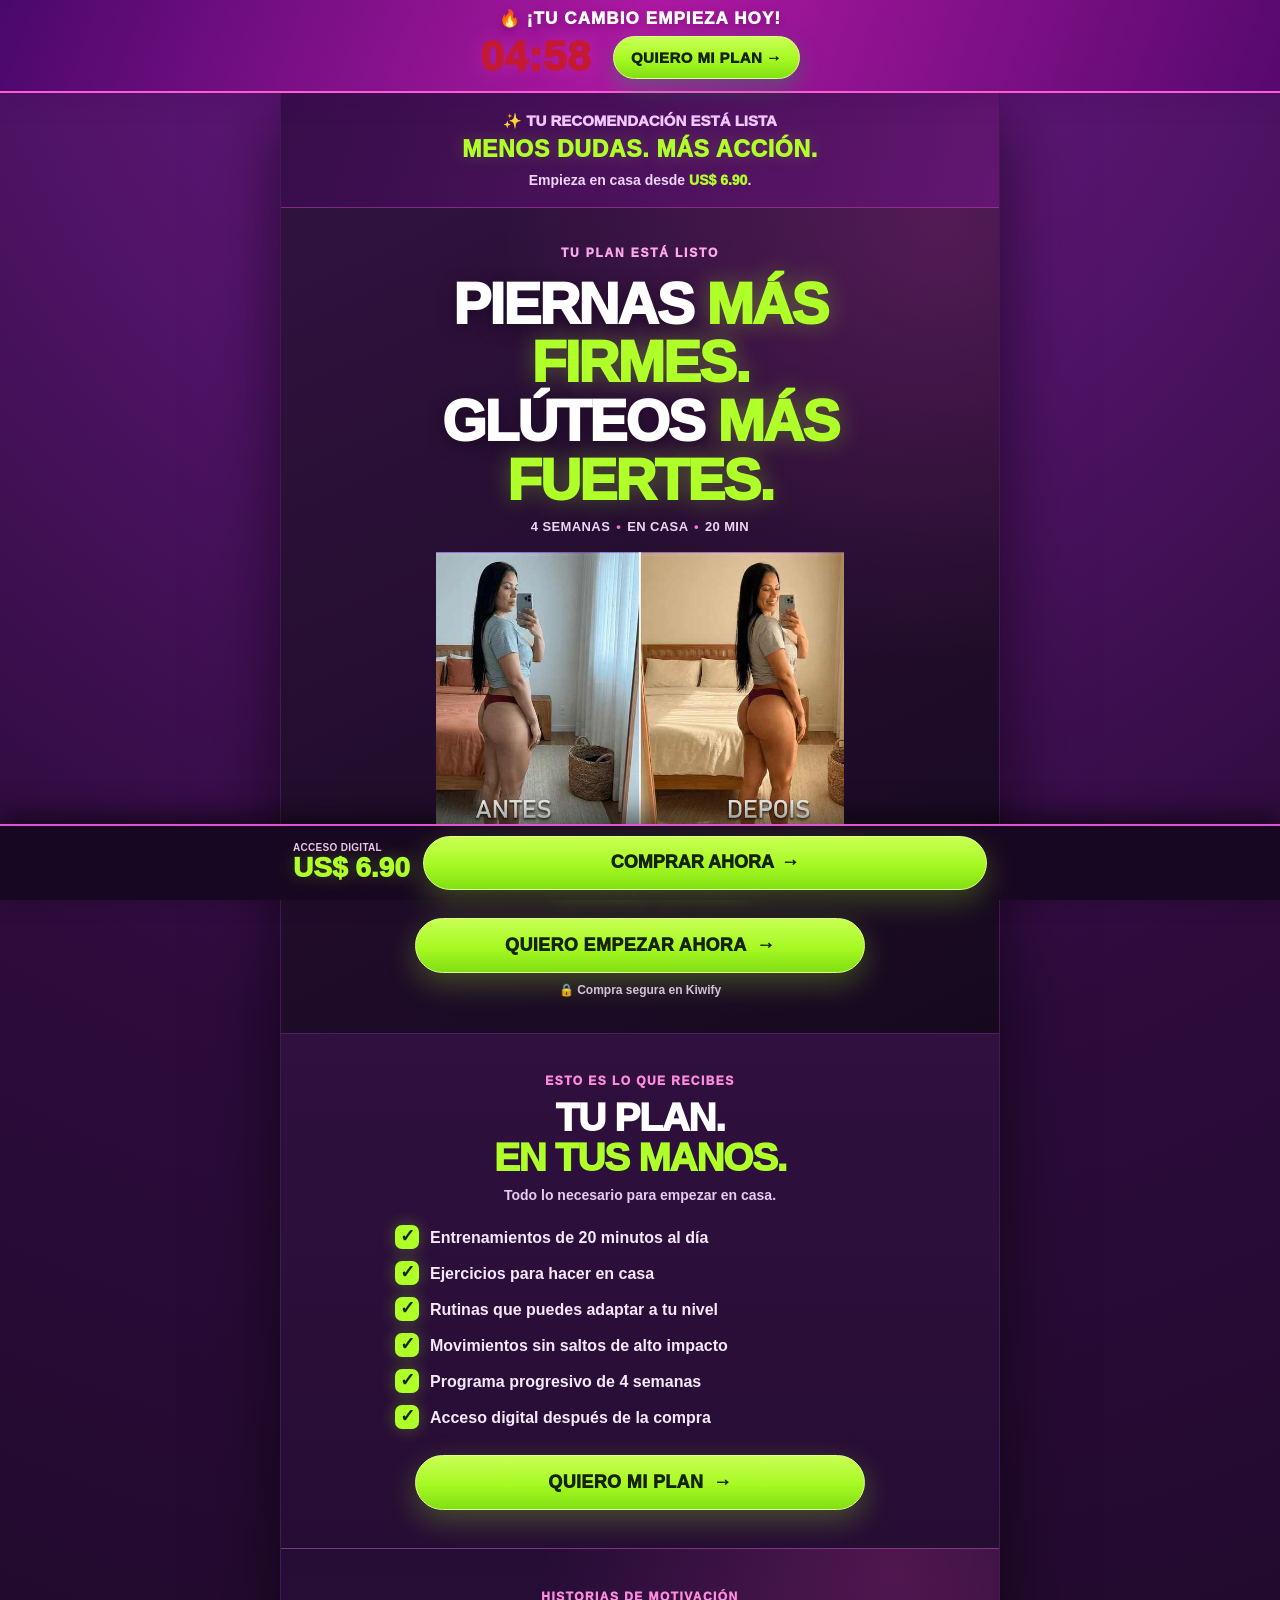
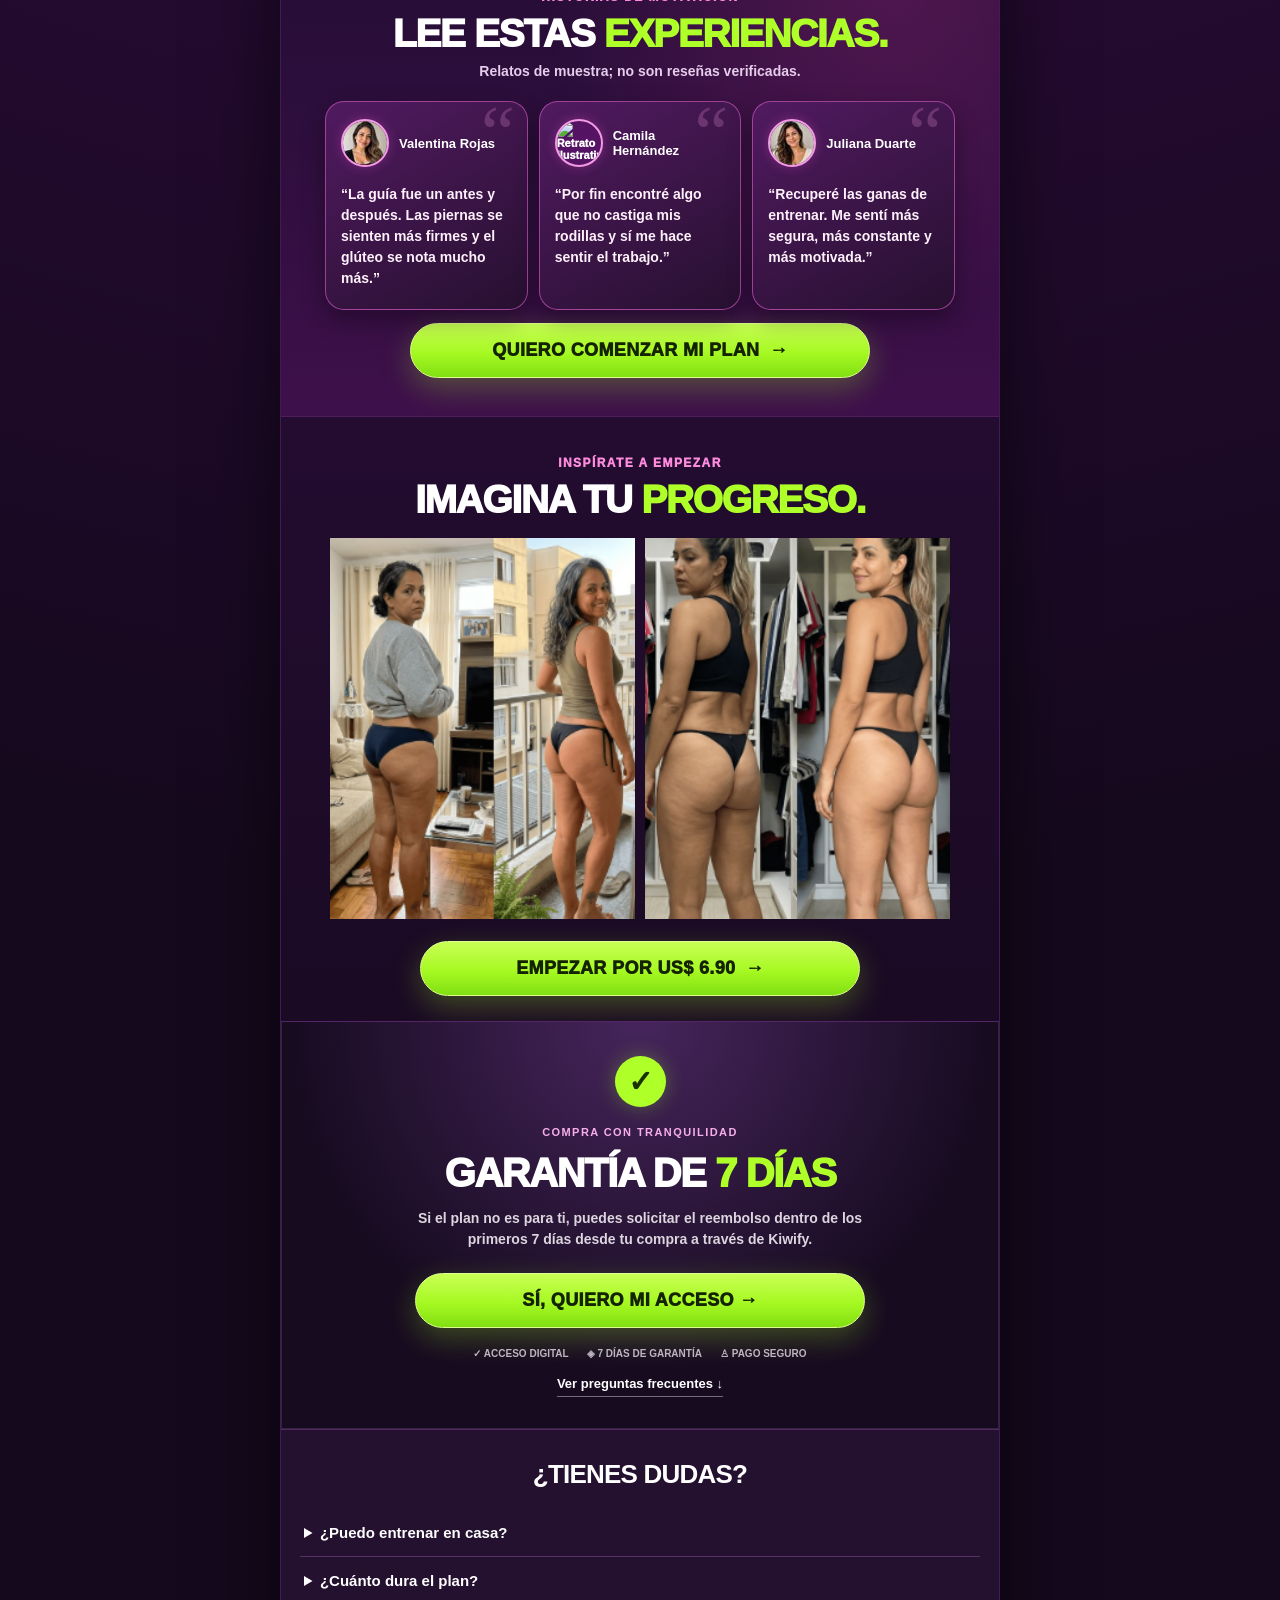
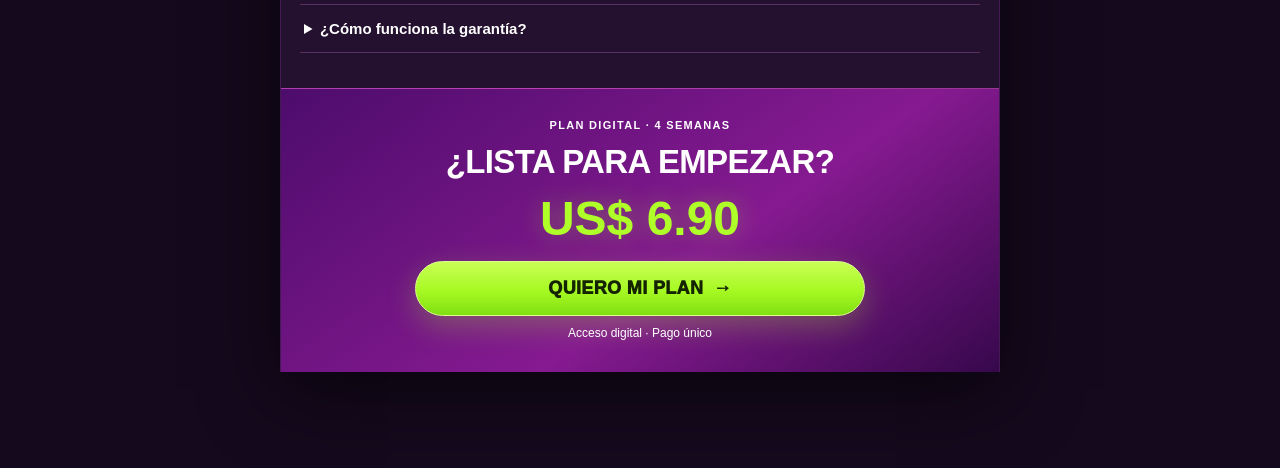
==== index.html @ 492f8c7c "Display full before/after hero without borders and update Camila curly portrait" ====
<!doctype html>
<html lang="es">
<head>
<meta charset="utf-8">
<meta name="viewport" content="width=device-width,initial-scale=1">
<meta name="theme-color" content="#260b32">
<meta name="description" content="Tu plan de piernas y glúteos para 4 semanas. En casa, sesiones cortas y acceso digital.">
<title>Tu plan de 4 semanas | Piernas & Glúteos</title>
<link rel="canonical" href="https://vinimoraeeess-rgb.github.io/metodopiernas-gluteos/">
<script>
(function () {
  try {
    const url = new URL(window.location.href);
    if (url.searchParams.get('utm_source') === 'chatgpt.com') {
      url.searchParams.delete('utm_source');
      history.replaceState(null, '', url.pathname + url.search + url.hash);
    }
  } catch (e) {}
})();
</script>
<link rel="stylesheet" href="styles.css?v=foto-integral-v14">
<script src="config.js?v=kiwify-checkout-v1" defer></script>
<script src="oferta.js?v=quiz-focus-v2" defer></script>
<!-- Meta Pixel: 4286405011491298 -->
<script>
!function(f,b,e,v,n,t,s)
{if(f.fbq)return;n=f.fbq=function(){n.callMethod?
n.callMethod.apply(n,arguments):n.queue.push(arguments)};
if(!f._fbq)f._fbq=n;n.push=n;n.loaded=!0;
n.version='2.0';n.queue=[];
t=b.createElement(e);t.async=!0;
t.src=v;s=b.getElementsByTagName(e)[0];
s.parentNode.insertBefore(t,s)}
(window,document,'script','https://connect.facebook.net/en_US/fbevents.js');
fbq('init', '4286405011491298');
fbq('track', 'PageView');
fbq('track', 'ViewContent');
</script>
<!-- End Meta Pixel -->
</head>
<body class="sales-page new-minimal">
<noscript><img height="1" width="1" style="display:none" alt="" src="https://www.facebook.com/tr?id=4286405011491298&ev=PageView&noscript=1"></noscript>
  <header class="nm-timer-strip nm-timer-promo" aria-label="Oferta del plan y temporizador">
    <div class="nm-promo-headline"><span aria-hidden="true">🔥</span> ¡TU CAMBIO EMPIEZA HOY!</div>
    <div class="nm-promo-action">
      <strong class="nm-time" id="timer-top" role="timer" aria-live="off">05:00</strong>
      <a data-checkout class="nm-top-cta" href="https://pay.kiwify.com/BSJJ1f7">QUIERO MI PLAN <span aria-hidden="true">→</span></a>
    </div>
  </header>
  <main class="nm-content">
    <section class="nm-urgency-box" aria-label="Tu recomendación del quiz">
      <p>✨ TU RECOMENDACIÓN ESTÁ LISTA</p>
      <strong>MENOS DUDAS. MÁS ACCIÓN.</strong>
      <span>Empieza en casa desde <b>US$ 6.90</b>.</span>
    </section>
    <section class="nm-hero">
      <p class="nm-label">TU PLAN ESTÁ LISTO</p>
      <p id="personalLine" class="nm-tailored-focus" hidden></p>
      <h1>PIERNAS <em>MÁS FIRMES.</em><br>GLÚTEOS <em>MÁS FUERTES.</em></h1>
      <p class="nm-mini-benefits">4 SEMANAS <span>•</span> EN CASA <span>•</span> 20 MIN</p>
      <figure class="nm-main-photo">
        <img src="assets/antes-depois-quarto-sem-roxo-v1.jpg" alt="Imagen de referencia ilustrativa de piernas y glúteos" fetchpriority="high">

      </figure>
      <div class="nm-price-area">
        <span>ACCESO DIGITAL</span>
        <strong>US$ 6.90</strong>
        <small>PAGO ÚNICO</small>
      </div>
      <a data-checkout class="nm-main-cta" href="https://pay.kiwify.com/BSJJ1f7">QUIERO EMPEZAR AHORA <span aria-hidden="true">→</span></a>
      <p class="nm-safe">🔒 Compra segura en Kiwify</p>
    </section>
    <section class="nm-features" aria-label="Beneficios del plan">
      <div class="nm-section-heading">
        <span class="nm-brow">ESTO ES LO QUE RECIBES</span>
        <h2>TU PLAN.<br><em>EN TUS MANOS.</em></h2>
        <p>Todo lo necesario para empezar en casa.</p>
      </div>
      <ul class="nm-checklist">
        <li><span class="nm-check" aria-hidden="true">✓</span> Entrenamientos de 20 minutos al día</li>
        <li><span class="nm-check" aria-hidden="true">✓</span> Ejercicios para hacer en casa</li>
        <li><span class="nm-check" aria-hidden="true">✓</span> Rutinas que puedes adaptar a tu nivel</li>
        <li><span class="nm-check" aria-hidden="true">✓</span> Movimientos sin saltos de alto impacto</li>
        <li><span class="nm-check" aria-hidden="true">✓</span> Programa progresivo de 4 semanas</li>
        <li><span class="nm-check" aria-hidden="true">✓</span> Acceso digital después de la compra</li>
      </ul>
      <a class="nm-main-cta nm-feature-cta" data-checkout href="https://pay.kiwify.com/BSJJ1f7">QUIERO MI PLAN <span aria-hidden="true">→</span></a>
    </section>


    <section class="nm-testimonials" id="opiniones" aria-label="Comentarios de muestra">
      <div class="nm-section-heading">
        <span class="nm-brow">HISTORIAS DE MOTIVACIÓN</span>
        <h2>LEE ESTAS <em>EXPERIENCIAS.</em></h2>
        <p>Relatos de muestra; no son reseñas verificadas.</p>
      </div>
      <div class="nm-testimonial-grid">
        <article class="nm-testimonial-card">
          <div class="nm-testimonial-person"><img class="nm-avatar" src="assets/avatar-valentina-v3.jpg" alt="Retrato ilustrativo de Valentina Rojas" width="48" height="48" loading="lazy"><div><strong>Valentina Rojas</strong><small></small></div></div>
          <blockquote>“La guía fue un antes y después. Las piernas se sienten más firmes y el glúteo se nota mucho más.”</blockquote>
        </article>
        <article class="nm-testimonial-card">
          <div class="nm-testimonial-person"><img class="nm-avatar" src="assets/camila-cacheada-v1.jpg" alt="Retrato ilustrativo de Camila Hernández" width="48" height="48" loading="lazy"><div><strong>Camila Hernández</strong><small></small></div></div>
          <blockquote>“Por fin encontré algo que no castiga mis rodillas y sí me hace sentir el trabajo.”</blockquote>
        </article>
        <article class="nm-testimonial-card">
          <div class="nm-testimonial-person"><img class="nm-avatar" src="assets/avatar-juliana-v3.jpg" alt="Retrato ilustrativo de Juliana Duarte" width="48" height="48" loading="lazy"><div><strong>Juliana Duarte</strong><small></small></div></div>
          <blockquote>“Recuperé las ganas de entrenar. Me sentí más segura, más constante y más motivada.”</blockquote>
        </article>
      </div>
      <a class="nm-main-cta nm-testimonial-cta" data-checkout href="https://pay.kiwify.com/BSJJ1f7">QUIERO COMENZAR MI PLAN <span aria-hidden="true">→</span></a>
    </section>

    <section class="nm-photo-stories" aria-label="Referencias visuales">
      <div class="nm-section-heading">
        <span class="nm-brow">INSPÍRATE A EMPEZAR</span>
        <h2>IMAGINA TU <em>PROGRESO.</em></h2>
      </div>
      <div class="nm-photos-grid">
        <figure class="nm-photo-card">
          <img src="assets/before-after-alt.png" alt="Imagen comparativa de referencia de piernas y glúteos" loading="lazy">
        </figure>
        <figure class="nm-photo-card">
          <img src="assets/before-after-main.png" alt="Imagen comparativa de referencia del entrenamiento" loading="lazy">
        </figure>
      </div>
      <div class="nm-photo-cta">
        <a data-checkout class="nm-main-cta" href="https://pay.kiwify.com/BSJJ1f7">EMPEZAR POR US$ 6.90 <span aria-hidden="true">→</span></a>
      </div>
    </section>

    <section class="nm-guarantee" aria-label="Garantía de 7 días">
      <div class="nm-guarantee-icon" aria-hidden="true">✓</div>
      <span class="nm-guarantee-eyebrow">COMPRA CON TRANQUILIDAD</span>
      <h2>GARANTÍA DE <em>7 DÍAS</em></h2>
      <p>Si el plan no es para ti, puedes solicitar el reembolso dentro de los primeros 7 días desde tu compra a través de Kiwify.</p>
      <a data-checkout class="nm-main-cta nm-guarantee-cta" href="https://pay.kiwify.com/BSJJ1f7">SÍ, QUIERO MI ACCESO →</a>
      <div class="nm-trust-row">
        <span>✓ ACCESO DIGITAL</span>
        <span>◈ 7 DÍAS DE GARANTÍA</span>
        <span>♙ PAGO SEGURO</span>
      </div>
      <a class="nm-faq-jump" href="#preguntas">Ver preguntas frecuentes ↓</a>
    </section>

    <section id="preguntas" class="nm-faq-short">
      <h2>¿TIENES DUDAS?</h2>
      <details><summary>¿Puedo entrenar en casa?</summary><p>Sí, las sesiones están planteadas para entrenar desde casa, adaptándolas a tus posibilidades.</p></details>
      <details><summary>¿Cuánto dura el plan?</summary><p>El programa tiene una duración de 4 semanas, con sesiones breves.</p></details>
      <details><summary>¿Cómo funciona la garantía?</summary><p>Puedes pedir el reembolso durante los primeros 7 días desde la compra, según las condiciones y el proceso de Kiwify.</p></details>
    </section>
    <section class="nm-final">
      <span>PLAN DIGITAL · 4 SEMANAS</span>
      <h2>¿LISTA PARA EMPEZAR?</h2>
      <strong>US$ 6.90</strong>
      <a data-checkout class="nm-main-cta" href="https://pay.kiwify.com/BSJJ1f7">QUIERO MI PLAN <span aria-hidden="true">→</span></a>
      <p>Acceso digital · Pago único</p>
    </section>
  </main>
  <aside class="nm-sticky-buy" aria-label="Comprar el plan digital">
    <div class="nm-sticky-buy-inner">
      <div class="nm-sticky-buy__info">
        <span>ACCESO DIGITAL</span>
        <strong>US$ 6.90</strong>
      </div>
      <a data-checkout class="nm-sticky-buy__button"
         href="https://pay.kiwify.com/BSJJ1f7">COMPRAR AHORA <span aria-hidden="true">→</span></a>
    </div>
  </aside>
</body>
</html>
---- styles.css ----
:root{
  --bg:#f7f0fa;
  --bg-soft:#fff7ff;
  --panel:#ffffff;
  --text:#22142d;
  --muted:#6f6078;
  --line:#e5d5ed;
  --purple:#70168c;
  --purple-dark:#441253;
  --green:#08a63d;
  --green-dark:#04742a;
  --shadow:0 22px 60px rgba(74,19,95,.12);
  --radius:26px;
}
*{box-sizing:border-box}
html{scroll-behavior:smooth}
body{margin:0;font-family:Inter,Arial,Helvetica,sans-serif;background:linear-gradient(180deg,#fbf7fd 0%,#f4edf7 100%);color:var(--text)}
a{text-decoration:none;color:inherit}
button{font:inherit}
img{display:block;max-width:100%}
.hidden{display:none!important}
.container{width:min(1120px,calc(100% - 28px));margin:0 auto}
.announcement{background:#efe4f6;color:var(--purple-dark);text-align:center;padding:11px 12px;font-weight:800;font-size:13px;letter-spacing:.08em;text-transform:uppercase}
.simple-top{padding:14px 0;background:rgba(255,255,255,.72);backdrop-filter:blur(10px);border-bottom:1px solid rgba(112,22,140,.08);position:sticky;top:0;z-index:30}
.simple-top-inner{display:flex;align-items:center;justify-content:space-between;gap:20px}
.brand-mini{display:flex;align-items:center;gap:12px}.brand-mini strong{display:block;font-size:14px;letter-spacing:.06em}.brand-mini small{display:block;color:var(--muted);font-size:12px}
.brand-dot{width:12px;height:12px;border-radius:50%;background:var(--green);box-shadow:0 0 0 6px rgba(8,166,61,.12)}
.nav-cta,.cta{display:inline-flex;align-items:center;justify-content:center;gap:8px;background:linear-gradient(180deg,var(--green) 0%,var(--green-dark) 100%);color:#fff;border:none;border-radius:999px;padding:14px 24px;font-weight:900;letter-spacing:.02em;box-shadow:0 12px 24px rgba(8,166,61,.25);cursor:pointer}
.nav-cta{padding:11px 18px;font-size:14px}
.cta:hover{transform:translateY(-1px)}
.cta-big{padding:18px 30px;font-size:16px}
.ghost{border-radius:999px;border:1px solid var(--line);background:#fff;padding:13px 18px;color:var(--purple-dark);font-weight:700}
.eyebrow{display:inline-flex;align-items:center;gap:8px;border-radius:999px;padding:8px 12px;background:#f6ecfb;color:var(--purple);font-size:12px;font-weight:900;letter-spacing:.08em;text-transform:uppercase}
.marker{color:var(--green)}
.bullet-row{display:flex;flex-wrap:wrap;gap:10px;margin:18px 0 26px}.bullet-row span{background:#fff;border:1px solid var(--line);padding:9px 12px;border-radius:999px;font-size:13px;font-weight:700;color:var(--purple-dark)}
.compact{margin:14px 0 18px}
.quiz-layout{display:grid;grid-template-columns:1.25fr .75fr;gap:24px;padding:30px 0 42px;align-items:start}
.quiz-main-card,.quiz-side-card,.quiz-result-card,.hero-visual-card,.vsl-shell,.mini-proof-card,.t-card,.offer-box,.faq-grid details{background:var(--panel);border:1px solid var(--line);border-radius:var(--radius);box-shadow:var(--shadow)}
.quiz-main-card,.quiz-result-card{padding:28px}
.quiz-intro h1,.hero-lite h1{font-size:clamp(2rem,4vw,3.6rem);line-height:1.03;margin:16px 0 12px;letter-spacing:-.04em}.mini-copy{font-size:18px;color:var(--muted);margin:0 0 18px;font-weight:600}
.quiz-side-card{overflow:hidden}.quiz-side-card img{width:100%;aspect-ratio:4/5;object-fit:cover}.quiz-side-copy{padding:20px}.quiz-side-copy h3{font-size:28px;line-height:1.04;margin:12px 0}.quiz-side-copy p{margin:0;color:var(--muted);font-size:18px;line-height:1.5}
.progress-top{display:flex;justify-content:space-between;align-items:center;font-weight:800;color:var(--muted);margin-bottom:12px}.progress{height:12px;background:#efe7f2;border-radius:999px;overflow:hidden;margin-bottom:22px}.progress span{display:block;height:100%;width:0;background:linear-gradient(90deg,var(--purple),#bc4df0)}
.question-title{font-size:clamp(1.5rem,2vw,2rem);line-height:1.08;margin:0 0 8px}.question-sub{color:var(--muted);font-size:17px;line-height:1.45;margin:0 0 22px}.options{display:grid;gap:12px}.option{width:100%;text-align:left;border:1px solid var(--line);background:#fff;padding:16px 18px;border-radius:18px;font-weight:700;color:var(--text);cursor:pointer}.option.active{border-color:var(--green);background:#effcf4;box-shadow:inset 0 0 0 1px var(--green)}.actions{display:flex;gap:12px;margin-top:22px}.actions-between{justify-content:space-between}.actions-wrap{flex-wrap:wrap}
.result-list{list-style:none;padding:0;margin:18px 0;display:grid;gap:10px}.result-list li{background:#f7f1fb;border:1px solid var(--line);padding:14px 16px;border-radius:16px;font-weight:700}.result-price-line{display:flex;align-items:end;gap:10px;flex-wrap:wrap;margin-top:14px}.old{text-decoration:line-through;color:#937d9d;font-weight:800}.result-price-line strong,.price-inline strong,.price-stack strong{font-size:clamp(2.3rem,4vw,3.5rem);line-height:1;color:var(--green)}.result-price-line small,.price-inline small,.price-stack small{font-weight:700;color:var(--muted)}
.hero-lite{padding:28px 0}.hero-lite-grid{display:grid;grid-template-columns:1.02fr .98fr;gap:28px;align-items:center}.hero-short{font-size:18px;color:var(--muted);font-weight:600;max-width:630px}.hero-visual-card{padding:16px;position:relative;overflow:hidden}.hero-visual-card img{width:100%;border-radius:20px;aspect-ratio:4/5;object-fit:cover}.floating-tag{position:absolute;right:22px;top:22px;background:var(--green);color:#fff;padding:10px 14px;border-radius:999px;font-weight:900;font-size:12px;letter-spacing:.07em}.price-inline{display:flex;align-items:end;gap:10px;flex-wrap:wrap;margin:10px 0 20px}.cta-group{display:flex;gap:14px;align-items:center;flex-wrap:wrap}.mini-timer{font-weight:800;color:var(--purple-dark)}
.vsl-clean,.social-proof-block,.testimonials-short,.faq-mini{padding:18px 0 40px}.section-heading{margin-bottom:18px}.center-head{text-align:center}.section-heading h2{font-size:clamp(1.8rem,3.5vw,2.8rem);line-height:1.04;margin:14px 0 0;letter-spacing:-.03em}.vsl-shell{padding:18px;max-width:860px;margin:0 auto;overflow:hidden}.vsl-shell video,.vsl-placeholder img{width:100%;border-radius:20px;background:#12071b;aspect-ratio:9/16;max-height:760px;object-fit:cover;margin:0 auto}.vsl-placeholder{position:relative}.vsl-overlay-copy{position:absolute;left:16px;right:16px;bottom:16px;background:rgba(21,14,26,.78);color:#fff;border-radius:18px;padding:14px 16px;display:grid;gap:4px}
.proof-grid{display:grid;grid-template-columns:1fr 1fr;gap:18px}.mini-proof-card{overflow:hidden;padding:14px}.mini-proof-card img{border-radius:18px;width:100%;aspect-ratio:3/4;object-fit:cover}.proof-caption{margin-top:12px;font-weight:900;color:var(--purple)}
.testimonial-grid{display:grid;grid-template-columns:repeat(3,1fr);gap:18px}.t-card{padding:18px}.t-head{display:flex;align-items:center;gap:12px;margin-bottom:14px}.t-head img{width:58px;height:58px;border-radius:50%;object-fit:cover;border:3px solid #f3e7f7}.t-head small{display:block;color:#e3a800;font-size:14px;font-weight:900}.t-card p{margin:0;font-size:18px;line-height:1.52;color:#37263f}
.offer-focus{padding:12px 0 34px}.offer-box{padding:28px;display:grid;grid-template-columns:1fr 360px;gap:26px;align-items:center;background:linear-gradient(180deg,#fff 0%,#fbf7ff 100%)}.offer-box h2{font-size:clamp(2rem,3vw,3rem);line-height:1.02;margin:14px 0 10px}.offer-list{list-style:none;padding:0;margin:18px 0 0;display:grid;gap:12px}.offer-list li{font-weight:800}.price-stack{text-align:center;display:grid;gap:4px}.urgency-card{margin:18px 0;padding:14px 18px;border-radius:18px;background:#f7effb;text-align:center;font-weight:700;color:var(--purple-dark)}.urgency-card b{display:block;font-size:32px;color:var(--green);margin-top:6px}.safe-row{margin-top:14px;display:flex;justify-content:center;gap:14px;flex-wrap:wrap;color:var(--muted);font-size:14px;font-weight:700}
.faq-grid{display:grid;gap:14px;max-width:900px;margin:0 auto}.faq-grid details{padding:18px 18px 8px}.faq-grid summary{list-style:none;cursor:pointer;font-weight:900}.faq-grid p{margin:12px 0 10px;color:var(--muted);line-height:1.5}
.sticky-buy{position:sticky;bottom:0;background:rgba(255,255,255,.92);backdrop-filter:blur(10px);border-top:1px solid var(--line);z-index:40}.sticky-buy-inner{display:flex;align-items:center;justify-content:space-between;gap:14px;padding:12px 0}.sticky-buy strong{display:block}.sticky-buy small{color:var(--muted)}
@media (max-width: 920px){.quiz-layout,.hero-lite-grid,.offer-box,.proof-grid,.testimonial-grid{grid-template-columns:1fr}.quiz-side-card{order:3}.sticky-buy-inner,.simple-top-inner{flex-wrap:wrap;justify-content:center;text-align:center}.cta-group{flex-direction:column;align-items:flex-start}.offer-box{padding:22px}.vsl-shell video,.vsl-placeholder img{aspect-ratio:9/16;max-height:none}}
@media (max-width: 560px){.container{width:min(100% - 18px,1120px)}.quiz-main-card,.quiz-result-card,.vsl-shell,.t-card,.mini-proof-card,.offer-box,.quiz-side-copy{padding:18px}.quiz-side-copy h3{font-size:22px}.announcement{font-size:11px;padding:9px}.quiz-intro h1,.hero-lite h1{font-size:2rem}.mini-copy,.hero-short,.question-sub,.t-card p,.quiz-side-copy p{font-size:16px}.cta,.ghost{width:100%}.actions,.cta-group{flex-direction:column}.floating-tag{right:16px;top:16px;font-size:11px;padding:8px 10px}}

.proof-note{font-size:12px;color:#796b85;text-align:center;margin:12px 0 0;line-height:1.4}
[hidden] { display: none !important; }

/* Temporizador fixo de cinco minutos na página de vendas */
.sales-page .simple-top{position:relative;top:auto}
.countdown-top{
  position:sticky;top:0;z-index:70;background:linear-gradient(100deg,#5c096f,#9316b3);
  color:#fff;border-bottom:2px solid #c94ae6;box-shadow:0 9px 25px rgba(57,0,68,.22)
}
.countdown-top-inner{min-height:76px;display:flex;align-items:center;justify-content:center;gap:24px;padding:12px 0}
.countdown-label{font-size:13px;letter-spacing:.09em;font-weight:900;text-transform:uppercase;display:flex;align-items:center;gap:9px}
.countdown-pulse{display:block;width:10px;height:10px;border-radius:50%;background:#78ff9c;box-shadow:0 0 0 5px rgba(120,255,156,.18)}
.countdown-digits{font-size:clamp(30px,4vw,43px);line-height:1;font-weight:1000;letter-spacing:.035em;font-variant-numeric:tabular-nums;color:#fff}
.countdown-buy{background:#06ad44;border-radius:999px;color:#fff;padding:12px 21px;font-size:13px;font-weight:900;text-align:center;box-shadow:0 7px 22px rgba(0,0,0,.16)}
.session-ended .countdown-pulse{background:#fbd2c2;box-shadow:0 0 0 5px rgba(251,210,194,.16)}
@media (max-width:600px){
  .countdown-top-inner{min-height:62px;padding:9px 0;gap:9px;justify-content:space-between}
  .countdown-label{font-size:10px;line-height:1.2;letter-spacing:0;max-width:104px}
  .countdown-digits{font-size:29px}
  .countdown-buy{padding:10px 11px;font-size:10px;max-width:125px;line-height:1.2}
}

/* Retrato VSL: manter imagem integral, sem ampliação ou recortes */
.sales-page .vsl-clean .vsl-shell {
  width: min(100%, 442px);
  max-width: 442px;
  margin: 0 auto 20px;
  padding: 10px;
  overflow: visible;
  border-radius: 24px;
}
.sales-page .vsl-clean #vsl-camila-player,
.sales-page .vsl-clean #vsl-placeholder,
.sales-page .vsl-clean #vsl-placeholder img {
  width: 100%;
  max-width: 100%;
  max-height: none;
  aspect-ratio: 9 / 16;
  object-fit: contain;
  object-position: center;
  margin-inline: auto;
  background-color: #120a18;
  border-radius: 16px;
}
.sales-page .vsl-clean #vsl-camila-player { display: block; height: auto; }
.sales-page .vsl-clean #vsl-placeholder { position: relative; overflow: hidden; }
.sales-page .vsl-clean #vsl-placeholder img { display: block; height: 100%; }
.sales-page .vsl-clean #vsl-placeholder[hidden],
.sales-page .vsl-clean #vsl-camila-player[hidden] { display: none !important; }
.sales-page .vsl-clean .container > .cta { display: flex; width: min(100%,442px); margin: 18px auto 0; }
@media (max-width: 560px) {
  .sales-page .vsl-clean .vsl-shell { width: min(100%,390px); padding: 8px; }
  .sales-page .vsl-clean #vsl-camila-player { max-height: none; }
}

/* Cores do cronômetro e botões de destaque */
.sales-page #timer-top,
.sales-page #timer,
.sales-page #timer2 {color:#c51832!important;font-variant-numeric:tabular-nums;}
.sales-page #timer-top {background:#fff3f4;border:2px solid #ffb1bb;
 border-radius:14px;padding:8px 14px;box-shadow:0 6px 14px rgba(0,0,0,.1);}
.sales-page .countdown-top-inner {gap:12px;}
.sales-page .vsl-photo-card {position:relative;width:min(100%,350px);
 margin:0 auto 20px;padding:8px;background:#fff;border:1px solid #e8d5ef;
 border-radius:25px;overflow:hidden;box-shadow:0 18px 38px rgba(85,14,101,.15);}
.sales-page .vsl-photo-card img {display:block;width:100%;height:auto;
 aspect-ratio:1/1;object-fit:cover;object-position:center;border-radius:18px;}
.sales-page .vsl-photo-caption {position:absolute;left:20px;right:20px;bottom:20px;
 display:grid;gap:4px;border-radius:15px;padding:12px;background:rgba(43,18,53,.86);color:#fff;
 text-align:center;backdrop-filter:blur(8px);}
.sales-page .vsl-photo-caption span{font-size:11px;font-weight:900;letter-spacing:.12em;}
.sales-page .vsl-photo-caption strong{font-size:16px;letter-spacing:.04em;}
.sales-page .vsl-clean .container>.cta{display:flex;width:min(100%,420px);margin:0 auto 10px;}
.sales-page .countdown-buy,
.sales-page .hero-lite .cta-big,
.sales-page .offer-right .cta-big,
.sales-page .sticky-buy .cta,
.sales-page .vsl-clean .pulse-cta{
 animation:pulsePurchase 1.85s ease-in-out infinite;transform-origin:center center;
}
@keyframes pulsePurchase{
  0%,100% {transform:scale(1);box-shadow:0 11px 23px rgba(8,166,61,.25);}
  50% {transform:scale(1.035);box-shadow:0 13px 31px rgba(8,166,61,.42);}
}
.sales-page a.cta:hover,.sales-page .countdown-buy:hover{
 animation-play-state:paused;transform:scale(1.015);
}
@media(prefers-reduced-motion:reduce){
 .sales-page .countdown-buy,.sales-page .hero-lite .cta-big,
 .sales-page .offer-right .cta-big,.sales-page .sticky-buy .cta,
 .sales-page .vsl-clean .pulse-cta{animation:none!important;}
}
@media(max-width:600px){
 .sales-page #timer-top{padding:7px 9px;font-size:25px;}
 .sales-page .vsl-photo-card{width:min(100%,325px);}
}

/* Lançamento da página com novo VSL e oferta visual */
.sales-page .countdown-top #timer-top {
  background: transparent!important; border: 0!important; padding: 0!important;
  box-shadow: none!important; border-radius: 0!important; color: #ff455d!important;
  text-shadow: 0 2px 9px rgba(29,0,39,.36); font-size: clamp(30px, 4.2vw, 49px);
  line-height: 1; font-weight: 1000;
}
.attention-call{background:#fff; border-bottom:1px solid #f1dbe6; text-align:center; padding:12px 0;}
.attention-call .container{font-size:clamp(13px,1.7vw,18px);font-weight:700;line-height:1.33;}
.attention-call strong{color:#2b2229;}
.attention-call span,.attention-call b{color:#d40635;font-weight:950;}
.attention-call b{display:block;text-decoration:underline;}
.sales-page .vsl-auto-card{
  width:min(100%,370px);margin:0 auto 17px;padding:9px;border-radius:23px;
  border:1px solid #eadbed;background:#fff;box-shadow:0 16px 32px rgba(50,12,65,.12);
}
.vsl-headline{display:block;text-align:center;color:#6d177f;font-size:11px;
  letter-spacing:.08em;font-weight:900;padding:5px 0 9px;}
.sales-page #vsl-camila-autoplay{display:block;width:100%;height:auto;max-height:none;
  aspect-ratio:9 / 16;object-fit:contain;object-position:center;
  border-radius:16px;background:#170c21;}
.vsl-sound{display:block;margin:10px auto 0;width:100%;border:0;border-radius:14px;
  padding:12px 16px;background:#721695;color:#fff;cursor:pointer;font-size:13px;font-weight:900;}
#vsl-play-hint{text-align:center;color:#7f336a;font-size:12px;font-weight:700;}
.sales-page .mini-proof-card img{aspect-ratio:5/3!important;object-fit:contain!important;background:#fff;}
.results-disclaimer{font-size:12px;text-align:center;color:#7e7180;margin:12px auto 20px;max-width:650px;}
@media(max-width:600px){.sales-page .vsl-auto-card{width:min(100%,340px);padding:8px;}
  .attention-call .container{font-size:13px;} .sales-page .countdown-top #timer-top{font-size:30px;}}


/* Página reducida: arquitectura mobile first — v1 */
.new-minimal {background:#f9f4fb;color:#27132e;padding:0!important;}
.new-minimal .nm-timer-strip {
  display:flex;align-items:center;justify-content:space-between;gap:10px;
  position:sticky;top:0;z-index:200;min-height:58px;padding:8px max(14px,calc((100vw - 640px)/2));
  color:#fff;background:linear-gradient(105deg,#6d0c85,#930aa2);
  box-shadow:0 5px 20px rgba(56,8,73,.16);
}
.new-minimal .nm-timer-caption{font-size:11px;font-weight:900;letter-spacing:.05em;line-height:1.1;}
.new-minimal .nm-time{
  background:transparent!important;border:0!important;box-shadow:none!important;
  padding:0!important;color:#ff4966!important;font-size:clamp(27px,6vw,40px);
  font-weight:1000;letter-spacing:0;line-height:1;font-variant-numeric:tabular-nums;text-shadow:none!important;
}
.new-minimal .nm-top-cta{display:inline-flex;align-items:center;justify-content:center;gap:4px;
  min-width:83px;padding:10px 13px;border-radius:100px;background:#00a843;color:#fff;
  font-size:11px;letter-spacing:.03em;font-weight:900;}
.new-minimal .nm-content{width:min(100%,640px);margin:auto;background:#fff;}
.new-minimal .nm-hero{text-align:center;padding:27px 18px 28px;}
.new-minimal .nm-label{margin:0;color:#7b168e;font-size:12px;font-weight:950;letter-spacing:.09em;}
.new-minimal .nm-hero h1{font-size:clamp(30px,6.8vw,49px);line-height:1.03;margin:15px auto 9px;letter-spacing:-.035em;font-weight:950;max-width:570px;}
.new-minimal .nm-hero h1 em{font-style:normal;color:#079d49;}
.new-minimal .nm-mini-benefits{font-weight:900;font-size:12px;letter-spacing:.03em;margin:0 0 18px;color:#59475e;}
.new-minimal .nm-mini-benefits span{color:#aa9bb0;padding:0 2px;}
.new-minimal .nm-main-photo{border-radius:18px;overflow:hidden;margin:0 auto 20px;max-width:470px;background:#f9f4fb;}
.new-minimal .nm-main-photo img{width:100%;height:auto;display:block;aspect-ratio:471/282;object-fit:cover;}
.new-minimal .nm-price-area{display:flex;align-items:baseline;justify-content:center;gap:9px;flex-wrap:wrap;margin:0 auto 16px;}
.new-minimal .nm-price-area span,.new-minimal .nm-price-area small{font-size:11px;color:#65566e;font-weight:850;}
.new-minimal .nm-price-area strong{color:#0b9b43;font-size:clamp(32px,9vw,46px);font-weight:1000;line-height:1;}
.new-minimal .nm-main-cta{
 display:flex;align-items:center;justify-content:center;gap:10px;max-width:450px;
 border-radius:999px;background:#00a943;color:#fff;text-align:center;
 min-height:55px;padding:14px 16px;margin:0 auto;font-size:clamp(14px,3.6vw,18px);
 font-weight:1000;letter-spacing:.02em;box-shadow:0 10px 24px rgba(0,169,67,.24);
 animation:nm-subtle-pulse 2.2s infinite ease-in-out;
}
.new-minimal .nm-safe{font-size:12px;font-weight:750;color:#79707f;margin:10px 0 0;}
.new-minimal .nm-presenter{
 display:grid;grid-template-columns:minmax(0,150px) 1fr;gap:15px;align-items:center;
 background:linear-gradient(115deg,#f6eefa,#fefcff);border-top:1px solid #eee0f1;
 padding:19px 18px;
}
.new-minimal .nm-presenter-photo{border-radius:18px;overflow:hidden;aspect-ratio:1/1;}
.new-minimal .nm-presenter-photo img{height:100%;width:100%;object-fit:cover;}
.new-minimal .nm-presenter-info{text-align:left;min-width:0;}
.new-minimal .nm-presenter-info h2{font-size:clamp(20px,4vw,27px);margin:7px 0;line-height:1.05;}
.new-minimal .nm-presenter-info p{font-size:13px;color:#615469;margin:0 0 12px;}
.new-minimal .nm-audio-button{border:1px solid #6d1986;border-radius:12px;
  padding:10px 12px;background:#fff;color:#6e1487;font-size:11px;
  font-weight:950;cursor:pointer;max-width:100%;}
.new-minimal .nm-audio-error{font-size:11px;color:#ac2851;margin:7px 0 0;}
.new-minimal .nm-results{text-align:center;padding:23px 18px;border-top:1px solid #ede2ef;}
.new-minimal .nm-results h2{font-size:clamp(21px,5vw,29px);margin:8px 0 15px;letter-spacing:-.025em;line-height:1.15;}
.new-minimal .nm-results-photo{max-width:360px;margin:0 auto;}
.new-minimal .nm-results-photo img{display:block;max-width:100%;height:auto;border-radius:13px;margin:auto;}
.new-minimal .nm-reference{font-size:10px;color:#7b727f;margin:9px 0 0;}
.new-minimal .nm-final{background:linear-gradient(140deg,#5c107a,#8a0c9b);
  color:#fff;text-align:center;padding:26px 18px 32px;}
.new-minimal .nm-final>span{font-size:11px;letter-spacing:.12em;font-weight:850;}
.new-minimal .nm-final h2{font-size:clamp(23px,5.2vw,33px);line-height:1.08;letter-spacing:-.02em;margin:11px 0;}
.new-minimal .nm-final>strong{display:block;font-size:40px;margin:5px 0 15px;}
.new-minimal .nm-final>p{font-size:12px;margin:10px 0 0;}
@keyframes nm-subtle-pulse{0%,100%{transform:scale(1)}50%{transform:scale(1.025)}}
@media(max-width:390px){
 .new-minimal .nm-timer-strip{gap:7px;padding-inline:9px;}
 .new-minimal .nm-timer-caption{font-size:10px;}
 .new-minimal .nm-top-cta{min-width:72px;padding:10px 8px;font-size:10px;}
 .new-minimal .nm-presenter{grid-template-columns:115px 1fr;gap:11px;padding:15px 12px;}
 .new-minimal .nm-audio-button{font-size:10px;padding:9px 6px;}
}
@media(prefers-reduced-motion:reduce){.new-minimal .nm-main-cta{animation:none;}}

/* VSL restaurada: contenção 9:16 real, sem zoom e mobile-first. */
.new-minimal .nm-video-section {
  padding:23px 18px 27px;text-align:center;
  border-top:1px solid #eadfed;background:linear-gradient(180deg,#fbf6fd 0%,#ffffff 95%);
}
.new-minimal .nm-video-section>h2{font-size:clamp(22px,4.8vw,30px);line-height:1.1;margin:9px 0 17px;}
.new-minimal .nm-video-frame{
  width:min(100%,345px);margin:0 auto;
  padding:8px;border-radius:22px;
  background:#fff;border:1px solid #e9d5ec;
  box-shadow:0 14px 32px rgba(59,6,83,.13);
}
.new-minimal #camila-vsl{
  display:block;width:100%;height:auto;max-width:100%;
  aspect-ratio:9/16;object-fit:contain;object-position:center;
  border-radius:14px;background:#170c20;
}
.new-minimal .nm-sound-control{
  display:block;width:min(100%,345px);margin:12px auto 0;
  border:1px solid #6f1687;border-radius:15px;
  background:#fff;color:#65177f;cursor:pointer;padding:12px 15px;
  font-size:13px;font-weight:950;
}
.new-minimal .nm-video-error{font-size:12px;color:#715b7b;margin:8px 0;}

/* v6 — página sem VSL: gatilhos curtos, diretos e mobile-first */
.new-minimal .nm-copy-section {
  padding: 31px 17px 30px;
  text-align:center;
  background:linear-gradient(160deg,#fff8fb 0%,#fbf2ff 100%);
  border-top:1px solid #eaddec;
  border-bottom:1px solid #eaddec;
}
.new-minimal .nm-copy-alert {
  display:inline-block;
  padding:8px 15px;border-radius:999px;
  background:#fff0f2;color:#d01636;
  font-size:12px;font-weight:1000;letter-spacing:.08em;
}
.new-minimal .nm-copy-section h2 {
  margin:14px 0 10px;
  font-size:clamp(30px,7.6vw,45px);
  font-weight:1000;line-height:1.06;
  letter-spacing:-.035em;
}
.new-minimal .nm-copy-section h2 em,
.new-minimal .nm-results h2 em {
  color:#009e42;font-style:normal;
}
.new-minimal .nm-copy-kicker {
  color:#5f4669;font-size:clamp(13px,3.4vw,16px);
  font-weight:900;max-width:440px;
  margin:0 auto 20px;line-height:1.45;
}
.new-minimal .nm-benefit-grid {
  display:grid;grid-template-columns:repeat(3,minmax(0,1fr));
  gap:8px;max-width:540px;margin:0 auto 19px;
}
.new-minimal .nm-benefit {
  background:#fff;border:1px solid #ead7ef;border-radius:17px;
  box-shadow:0 7px 19px rgba(80,15,111,.07);
  padding:15px 6px 13px;
}
.new-minimal .nm-benefit strong {
  display:block;color:#6b1382;
  font-size:clamp(13px,3.5vw,16px);font-weight:1000;
  line-height:1.2;margin:0 0 7px;
}
.new-minimal .nm-benefit span {
  font-size:11px;line-height:1.4;
  display:block;color:#6f6376;font-weight:700;
}
.new-minimal .nm-copy-push {
  margin:4px auto 16px;max-width:430px;
  font-size:clamp(15px,4vw,18px);line-height:1.32;
  font-weight:750;color:#37213f;
}
.new-minimal .nm-copy-push strong {color:#c81232;}
.new-minimal .nm-copy-cta {margin:0 auto;width:100%;font-size:clamp(13px,3.5vw,17px);}
.new-minimal .nm-results h2{font-size:clamp(21px,4.8vw,28px);}
@media(max-width:390px){
  .new-minimal .nm-copy-section{padding-inline:12px;}
  .new-minimal .nm-benefit-grid{gap:6px;}
  .new-minimal .nm-benefit{padding:12px 5px;}
  .new-minimal .nm-benefit span{font-size:10px;}
}

/* v7 - Urgencia visual honesta + CTA fijo siempre visible */
body.sales-page.new-minimal {
  padding-bottom: calc(96px + env(safe-area-inset-bottom)) !important;
}
.new-minimal .nm-urgency-box {
  padding: 17px 16px 16px;
  text-align: center;
  background: #fffafa;
  border-bottom: 1px solid #f0d3dc;
}
.new-minimal .nm-urgency-box p {
  margin: 0 0 7px;
  color: #241526;
  font-size: clamp(13px, 3.6vw, 17px);
  font-weight: 950;
  line-height: 1.25;
}
.new-minimal .nm-urgency-box strong {
  display: block;
  color: #d11236;
  font-size: clamp(18px, 5vw, 23px);
  font-weight: 1000;
  line-height: 1.1;
  text-decoration: underline;
  text-decoration-thickness: 2px;
  text-underline-offset: 4px;
}
.new-minimal .nm-urgency-box > span {
  display: block;
  margin-top: 9px;
  color: #4b344e;
  font-size: 14px;
  font-weight: 700;
}
.new-minimal .nm-urgency-box b { color: #d11236; font-weight: 950; }
.new-minimal .nm-sticky-buy {
  position: fixed;
  left: 0;
  right: 0;
  bottom: 0;
  z-index: 250;
  background: rgba(255,255,255,.97);
  border-top: 1px solid #e5cce9;
  box-shadow: 0 -6px 24px rgba(55,21,65,.14);
  backdrop-filter: blur(12px);
  -webkit-backdrop-filter: blur(12px);
}
.new-minimal .nm-sticky-buy-inner {
  width: min(100%, 640px);
  margin: 0 auto;
  padding: 10px 13px calc(10px + env(safe-area-inset-bottom));
  display: flex;
  align-items: center;
  gap: 13px;
}
.new-minimal .nm-sticky-buy__info {
  flex: 0 0 auto;
  display: flex;
  flex-direction: column;
  min-width: 93px;
}
.new-minimal .nm-sticky-buy__info span {
  color: #6b5d71;
  font-size: 10px;
  font-weight: 900;
  letter-spacing: .03em;
}
.new-minimal .nm-sticky-buy__info strong {
  color: #d11236;
  font-size: clamp(21px,6vw,28px);
  font-weight: 1000;
  white-space: nowrap;
  line-height: 1.1;
}
.new-minimal .nm-sticky-buy__button {
  flex: 1 1 auto;
  min-width: 0;
  min-height: 54px;
  padding: 12px 15px;
  display: flex;
  gap: 7px;
  align-items: center;
  justify-content: center;
  border-radius: 999px;
  background: linear-gradient(180deg,#09c953,#009c39);
  color: #fff;
  font-size: clamp(13px,3.6vw,18px);
  font-weight: 1000;
  line-height: 1.1;
  text-align: center;
  box-shadow: 0 10px 23px rgba(0,168,65,.28);
}
@keyframes nm-pulse-strong {
  0%,100% { transform: scale(1); box-shadow: 0 9px 22px rgba(0,169,67,.24); }
  50% { transform: scale(1.035); box-shadow: 0 11px 30px rgba(0,169,67,.43), 0 0 0 7px rgba(0,169,67,.08); }
}
.new-minimal .nm-main-cta,
.new-minimal .nm-top-cta,
.new-minimal .nm-sticky-buy__button {
  animation: nm-pulse-strong 1.45s ease-in-out infinite;
  transform-origin: center;
}
.new-minimal .nm-main-cta:hover,
.new-minimal .nm-top-cta:hover,
.new-minimal .nm-sticky-buy__button:hover {
  animation-play-state: paused;
  filter: brightness(1.03);
}
@media (max-width: 390px) {
  .new-minimal .nm-sticky-buy-inner { gap: 9px; padding-inline: 10px; }
  .new-minimal .nm-sticky-buy__info { min-width: 85px; }
  .new-minimal .nm-sticky-buy__info span { font-size: 9px; }
  .new-minimal .nm-sticky-buy__button { min-height: 52px; padding: 10px 9px; font-size: 13px; }
}
@media (prefers-reduced-motion: reduce) {
  .new-minimal .nm-main-cta,
  .new-minimal .nm-top-cta,
  .new-minimal .nm-sticky-buy__button { animation: none !important; }
}

/* v8 - cabeçalho comercial chamativo, sem o rótulo TU SESIÓN */
.new-minimal .nm-timer-promo {
  display:flex;
  flex-direction:column;
  align-items:center;
  justify-content:center;
  gap:7px;
  padding:10px 12px 12px;
  background:
    radial-gradient(circle at 7% 18%,rgba(251,126,212,.28),transparent 35%),
    linear-gradient(115deg,#540775 0%,#8e0b9b 48%,#5f097e 100%);
  border-bottom:2px solid rgba(255,127,193,.58);
  box-shadow:0 7px 22px rgba(72,9,89,.27);
}
.new-minimal .nm-promo-headline {
  color:#fff;
  width:100%;
  font-size:clamp(13px,3.8vw,17px);
  font-weight:1000;
  text-align:center;
  line-height:1.1;
  letter-spacing:.065em;
  text-shadow:0 2px 8px rgba(0,0,0,.2);
}
.new-minimal .nm-promo-action {
  width:min(100%,380px);
  display:flex;align-items:center;justify-content:center;
  gap:22px;
}
.new-minimal .nm-timer-promo .nm-time {
  color:#ff3d58!important;
  font-size:clamp(31px,8vw,42px);
  font-weight:1000;
  line-height:1;
  letter-spacing:.015em;
  font-variant-numeric:tabular-nums;
  text-shadow:0 2px 7px rgba(47,0,51,.28)!important;
  border:0!important;
  padding:0!important;
  background:transparent!important;
  box-shadow:none!important;
}
.new-minimal .nm-timer-promo .nm-top-cta {
  min-width:155px;
  max-width:210px;
  min-height:43px;
  padding:11px 17px;
  background:linear-gradient(180deg,#0bc953 0%,#009d3b 100%);
  border-radius:100px;
  font-size:clamp(12px,3.5vw,15px);
  font-weight:1000;
  white-space:nowrap;
  box-shadow:0 9px 21px rgba(0,168,63,.35);
}
@media(max-width:390px){
  .new-minimal .nm-timer-promo{gap:7px;padding:9px 10px 10px;}
  .new-minimal .nm-promo-action{gap:12px;}
  .new-minimal .nm-timer-promo .nm-time{font-size:30px;}
  .new-minimal .nm-timer-promo .nm-top-cta{min-width:146px;padding:10px 13px;font-size:12px;}
}
@media(prefers-reduced-motion:reduce){
  .new-minimal .nm-timer-promo .nm-top-cta{animation:none!important;}
}

/* v9: listas, comparativas e garantia; CTAs mais vibrantes e pulsantes */
.new-minimal .nm-features {
  padding: 29px 19px 32px;
  background: #fff;
}
.new-minimal .nm-section-heading{text-align:center;max-width:500px;margin:0 auto 17px;}
.new-minimal .nm-brow{font-size:12px;letter-spacing:.12em;color:#9717a5;font-weight:950;}
.new-minimal .nm-section-heading h2{
  margin:9px 0;font-size:clamp(28px,6vw,39px);line-height:1.03;
  letter-spacing:-.035em;font-weight:1000;color:#26132d;
}
.new-minimal .nm-section-heading h2 em {color:#00a94a;font-style:normal;}
.new-minimal .nm-section-heading p{font-size:14px;font-weight:700;color:#756879;margin:6px 0 0;}
.new-minimal .nm-checklist{
  margin:22px auto 26px;padding:0;list-style:none;
  display:grid;gap:12px;max-width:490px;
}
.new-minimal .nm-checklist li{
  display:flex;align-items:center;gap:11px;
  color:#23182a;font-size:clamp(13px,3.6vw,16px);
  line-height:1.32;font-weight:790;text-align:left;
}
.new-minimal .nm-check{
  flex:0 0 24px;height:24px;width:24px;
  display:grid;place-items:center;
  border-radius:7px;background:#08c974;color:#052b17;
  font-size:18px;font-weight:1000;box-shadow:0 4px 9px rgba(0,203,112,.16);
}
.new-minimal .nm-photo-stories{
  padding:31px 14px 25px;
  background:linear-gradient(180deg,#fcf4ff,#fff);
  border-top:1px solid #ead9ed;
}
.new-minimal .nm-photos-grid{
  display:grid;grid-template-columns:repeat(2,minmax(0,1fr));gap:11px;
  max-width:600px;margin:0 auto;
}
.new-minimal .nm-photo-card{
  margin:0;overflow:hidden;background:#fff;
  border:1px solid #efdaef;border-radius:17px;
  box-shadow:0 14px 28px rgba(78,17,91,.10);
}
.new-minimal .nm-photo-card img{
  width:100%;height:clamp(208px,65vw,320px);
  object-fit:cover;object-position:center top;display:block;
}
.new-minimal .nm-photo-card figcaption{
  padding:11px 6px;text-align:center;
  font-size:10px;line-height:1.3;font-weight:1000;letter-spacing:.045em;
  color:#66177f;
}
.new-minimal .nm-photo-disclaimer{
  max-width:510px;margin:12px auto 16px;text-align:center;
  color:#777077;font-size:10px;line-height:1.4;
}
.new-minimal .nm-photo-cta{max-width:440px;text-align:center;margin:0 auto;}
.new-minimal .nm-photo-cta strong{
  display:block;font-weight:900;font-size:12px;
  letter-spacing:.055em;margin:0 0 13px;color:#691b7a;
}
.new-minimal .nm-guarantee{
  margin:0;padding:34px 18px 31px;
  background:linear-gradient(160deg,#141016,#221322);
  border:1px solid #33243b;color:#fff;text-align:center;
}
.new-minimal .nm-guarantee-icon{
  display:grid;place-items:center;width:51px;height:51px;
  border-radius:50%;margin:0 auto 15px;
  background:#16cf6f;color:#052b17;font-size:30px;font-weight:950;
}
.new-minimal .nm-guarantee-eyebrow{font-size:11px;letter-spacing:.13em;color:#d4b9d7;font-weight:900;}
.new-minimal .nm-guarantee h2{
  font-size:clamp(29px,6.5vw,40px);
  line-height:1.07;margin:12px 0 13px;font-weight:1000;letter-spacing:-.035em;
}
.new-minimal .nm-guarantee h2 em{font-style:normal;color:#31f98c;}
.new-minimal .nm-guarantee>p{max-width:490px;margin:0 auto 22px;color:#ddd5df;line-height:1.55;font-size:14px;font-weight:550;}
.new-minimal .nm-guarantee-cta{max-width:450px;}
.new-minimal .nm-trust-row{
  display:flex;justify-content:center;flex-wrap:wrap;gap:9px 18px;
  font-size:10px;color:#bfb5c2;font-weight:800;margin:20px auto 15px;
}
.new-minimal .nm-faq-jump{
  display:inline-block;font-weight:800;font-size:13px;
  border-bottom:1px solid rgba(255,255,255,.4);color:#fff;padding:2px 0 5px;
}
.new-minimal .nm-faq-short{padding:29px 19px 35px;background:#fff;}
.new-minimal .nm-faq-short h2{font-size:26px;text-align:center;margin:0 0 19px;letter-spacing:-.03em;}
.new-minimal .nm-faq-short details{border-bottom:1px solid #eaddec;padding:15px 4px;}
.new-minimal .nm-faq-short summary{cursor:pointer;font-weight:850;color:#281b30;font-size:15px;}
.new-minimal .nm-faq-short details p{font-size:14px;line-height:1.5;color:#6a5e70;margin:10px 0 2px;}
.new-minimal .nm-main-cta,
.new-minimal .nm-top-cta,
.new-minimal .nm-sticky-buy__button{
  background:linear-gradient(180deg,#15ef6e 0%,#00b846 55%,#008b34 100%)!important;
  color:#fff!important;
  border:1px solid rgba(255,255,255,.48);
  text-shadow:0 1px 1px rgba(0,0,0,.15);
  animation:nm-super-pulse 1.15s ease-in-out infinite!important;
}
@keyframes nm-super-pulse{
  0%,100%{transform:scale(1);box-shadow:0 0 0 0 rgba(0,216,84,.24),0 9px 21px rgba(0,185,65,.28);}
  50%{transform:scale(1.045);box-shadow:0 0 0 10px rgba(0,216,84,0),0 17px 33px rgba(0,200,70,.48);}
}
@media(max-width:390px){
  .new-minimal .nm-photos-grid{gap:8px;}
  .new-minimal .nm-photo-card img{height:220px;}
  .new-minimal .nm-photo-card figcaption{font-size:9px;}
  .new-minimal .nm-trust-row{gap:8px 10px;font-size:9px;}
}
@media(prefers-reduced-motion:reduce){
  .new-minimal .nm-main-cta,
  .new-minimal .nm-top-cta,
  .new-minimal .nm-sticky-buy__button{animation:none!important;}
}

/* SALES NEON: paleta alinhada ao quiz (roxo, magenta, verde limão). */
body.sales-page.new-minimal{
 --sale-bg:#17091f;--sale-purple:#69118a;--sale-magenta:#ff55dc;--sale-lime:#afff28;
 background:radial-gradient(circle at 50% -3%,#771d96 0%,#2d0b3c 31%,#15091d 68%);
 color:#fff;
}
.new-minimal .nm-content{width:min(100%,720px);background:#1b0926;overflow:hidden;box-shadow:0 18px 70px #0009;border-inline:1px solid #84319e66;}
.new-minimal .nm-timer-strip.nm-timer-promo{background:linear-gradient(110deg,#4a086b 0%,#ad18a2 50%,#56096e 100%);border-bottom:2px solid #ff5bd6;}
.new-minimal .nm-promo-headline{color:#fff;}
.new-minimal .nm-timer-promo .nm-time{color:#ffb4e9!important;text-shadow:0 0 20px #fa43c455!important;}
.new-minimal .nm-urgency-box{background:linear-gradient(105deg,#360d49,#62166f);border-bottom:1px solid #bb44bb88;padding:19px 18px;}
.new-minimal .nm-urgency-box p{color:#f3c9ff;font-size:clamp(12px,3.4vw,15px);}
.new-minimal .nm-urgency-box strong{color:var(--sale-lime);text-decoration:none;text-shadow:0 0 18px #a9ff2836;letter-spacing:.03em;}
.new-minimal .nm-urgency-box>span{color:#efd4f7;}
.new-minimal .nm-urgency-box b{color:var(--sale-lime);}
.new-minimal .nm-hero{padding:38px 22px 36px;background:radial-gradient(circle at 92% 2%,#df43c33a,transparent 42%),linear-gradient(155deg,#31123f,#16091e);}
.new-minimal .nm-label{color:#ffa7ee;letter-spacing:.15em;}
.new-minimal .nm-tailored-focus[hidden]{display:none!important;}
.new-minimal .nm-tailored-focus:not([hidden]){display:inline-block;border:1px solid #abff4399;color:#c8ff83;background:#a7ff2514;border-radius:999px;padding:9px 13px;font-size:12px;font-weight:900;margin:12px auto 0;}
.new-minimal .nm-hero h1{color:#fff;font-size:clamp(36px,7.3vw,57px);max-width:580px;text-shadow:0 4px 18px #0006;}
.new-minimal .nm-hero h1 em{color:var(--sale-lime);text-shadow:0 0 24px #a9ff2855;}
.new-minimal .nm-mini-benefits{color:#ecd5f5;font-size:13px;}
.new-minimal .nm-mini-benefits span{color:#ff6fd8;}
.new-minimal .nm-main-photo{border:2px solid #bd5bcc98;box-shadow:0 16px 30px #08040c80,0 0 28px #ad40cc35;background:#2b1136;}
.new-minimal .nm-photo-caption{color:#d9bddf;background:#250b2c;padding:8px 10px;font-size:10px;text-align:center;line-height:1.4;}
.new-minimal .nm-price-area{margin:13px auto 18px;}
.new-minimal .nm-price-area span,.new-minimal .nm-price-area small{color:#e6cbed;}
.new-minimal .nm-price-area strong{color:var(--sale-lime);text-shadow:0 0 25px #a9ff2866;}
.new-minimal .nm-safe{color:#d5c0dc;}
.new-minimal .nm-main-cta,.new-minimal .nm-top-cta,.new-minimal .nm-sticky-buy__button{
 background:linear-gradient(180deg,#c9ff55 0%,#a6f922 55%,#81df12 100%)!important;
 color:#142400!important;text-shadow:none!important;
 border:1px solid #ddff8d!important;
 box-shadow:0 10px 30px #a9ff2544;
}
.new-minimal .nm-main-cta:focus-visible,.new-minimal .nm-top-cta:focus-visible,.new-minimal .nm-sticky-buy__button:focus-visible{outline:3px solid #ff72e2;outline-offset:3px;}
.new-minimal .nm-features{padding:37px 22px 38px;background:linear-gradient(180deg,#30103e,#260d34);border-top:1px solid #8a3b9d66;}
.new-minimal .nm-brow{color:#ff8bdf;}
.new-minimal .nm-section-heading h2{color:#fff;}
.new-minimal .nm-section-heading h2 em{color:var(--sale-lime);}
.new-minimal .nm-section-heading p{color:#e7cdec;}
.new-minimal .nm-checklist li{color:#f5e8f8;}
.new-minimal .nm-check{background:var(--sale-lime);color:#142300;box-shadow:0 0 16px #a7ff284a;}
.new-minimal .nm-testimonials{
 padding:38px 19px 38px;
 background:radial-gradient(circle at 85% 4%,#d936a53c,transparent 46%),linear-gradient(180deg,#240d34,#3e104b);
 border-top:1px solid #b752b18c;
}
.new-minimal .nm-testimonial-grid{display:grid;grid-template-columns:repeat(3,minmax(0,1fr));gap:11px;margin:22px auto 13px;max-width:630px;}
.new-minimal .nm-testimonial-card{min-width:0;text-align:left;border:1px solid #cc57bdb0;border-radius:19px;padding:17px 15px 20px;background:linear-gradient(150deg,#511a60,#271030);box-shadow:0 10px 25px #0005;position:relative;overflow:hidden;}
.new-minimal .nm-testimonial-card:before{content:'“';position:absolute;right:12px;top:-13px;color:#ffa3e1;font-size:76px;font-family:Georgia,serif;opacity:.22;pointer-events:none;}
.new-minimal .nm-testimonial-person{display:flex;align-items:center;gap:9px;position:relative;z-index:1;}
.new-minimal .nm-avatar{width:38px;height:38px;flex:0 0 38px;display:grid;place-items:center;border-radius:50%;background:linear-gradient(145deg,#ff62dc,#9234bb);border:1px solid #ffa8e2;color:#fff;font-size:11px;font-weight:1000;}
.new-minimal .nm-testimonial-person strong{font-size:13px;color:#fff;display:block;}
.new-minimal .nm-testimonial-person small{display:block;color:#d7b6df;font-size:10px;line-height:1.28;margin-top:4px;}
.new-minimal .nm-testimonial-card blockquote{padding:0;margin:17px 0 0;color:#fff1fc;font-size:14px;font-weight:650;line-height:1.5;}
.new-minimal .nm-testimonial-note{max-width:580px;margin:14px auto 21px;text-align:center;color:#debfe3;font-size:11px;line-height:1.5;}
.new-minimal .nm-testimonial-cta{max-width:460px;}
.new-minimal .nm-photo-stories{background:linear-gradient(180deg,#230c30,#1a0a23);border-top:1px solid #78308b88;padding-top:36px;}
.new-minimal .nm-photo-card{background:#321341;border:1px solid #a34b9a;box-shadow:0 12px 28px #0006;}
.new-minimal .nm-photo-cta strong{color:#deb7ed;}
.new-minimal .nm-guarantee{background:radial-gradient(circle at 50% 0%,#46255c,#170b20 65%);border-top:1px solid #873ba588;}
.new-minimal .nm-guarantee-icon{background:var(--sale-lime);box-shadow:0 0 20px #a9ff2848;color:#1c3100;}
.new-minimal .nm-guarantee h2 em{color:var(--sale-lime);}
.new-minimal .nm-guarantee-eyebrow{color:#f7aee9;}
.new-minimal .nm-faq-short{background:#24112f;color:#fff;border-top:1px solid #9040aa77;}
.new-minimal .nm-faq-short h2{color:#fff;}
.new-minimal .nm-faq-short details{border-color:#a35bac69;}
.new-minimal .nm-faq-short summary{color:#fff;}
.new-minimal .nm-faq-short details p{color:#ead3ed;}
.new-minimal .nm-final{background:linear-gradient(145deg,#4d0c6c,#861a91 59%,#37084c);border-top:1px solid #ef66d482;}
.new-minimal .nm-final>strong{color:var(--sale-lime);font-size:48px;text-shadow:0 0 24px #a9ff2855;}
.new-minimal .nm-sticky-buy{background:rgba(24,8,34,.97);border-top:2px solid #e052d5;box-shadow:0 -10px 28px #0008;}
.new-minimal .nm-sticky-buy-inner{width:min(100%,720px);}
.new-minimal .nm-sticky-buy__info span{color:#edc3ef;}
.new-minimal .nm-sticky-buy__info strong{color:var(--sale-lime);text-shadow:0 0 18px #a9ff284b;}
@media(max-width:630px){
 .new-minimal .nm-testimonial-grid{grid-template-columns:1fr;gap:12px;max-width:470px;}
 .new-minimal .nm-testimonial-card{padding:17px 18px;}
 .new-minimal .nm-hero{padding-inline:18px;}
 .new-minimal .nm-hero h1{font-size:clamp(32px,8vw,48px);}
 .new-minimal .nm-main-cta{width:100%;}
}
@media(prefers-reduced-motion:reduce){
 .new-minimal .nm-main-cta,.new-minimal .nm-top-cta,.new-minimal .nm-sticky-buy__button{animation:none!important;}
}

/* v12 — fotos limpas, sem molduras ou legendas, perfis redondos. */
.new-minimal .nm-main-photo,
.new-minimal .nm-photo-card{
  padding:0!important;margin-inline:auto!important;
  border:0!important;border-radius:0!important;
  outline:0!important;box-shadow:none!important;
  background:transparent!important;overflow:hidden!important;
}
.new-minimal .nm-main-photo{max-width:470px!important;margin-bottom:21px!important}
.new-minimal .nm-main-photo img{
  display:block;width:112%!important;max-width:none!important;
  margin-left:-6%!important;height:auto!important;
  border:0!important;border-radius:0!important;
  object-fit:cover!important;box-shadow:none!important;
}
.new-minimal .nm-photo-card img{
  display:block;width:112%!important;max-width:none!important;
  height:auto!important;min-height:0!important;
  margin-left:-6%!important;border:0!important;
  border-radius:0!important;object-fit:cover!important;
  object-position:center!important;box-shadow:none!important;
}
.new-minimal .nm-photo-caption,
.new-minimal .nm-photo-disclaimer{display:none!important}
.new-minimal .nm-avatar{
  display:block!important;flex:0 0 48px!important;width:48px!important;
  height:48px!important;object-fit:cover!important;
  object-position:center 35%!important;border-radius:50%!important;
  border:2px solid #f39ae5!important;background:#541363!important;
  box-shadow:0 0 12px #ff5adc45!important;
}
.new-minimal .nm-testimonial-person{gap:10px!important}
@media(max-width:630px){
 .new-minimal .nm-photos-grid{gap:8px!important}
 .new-minimal .nm-photo-card img{height:auto!important}
}

/* v13: molduras/máscaras idênticas, sem faixas brancas e sem textos extras */
.new-minimal .nm-photos-grid{
  display:grid!important;
  grid-template-columns:repeat(2,minmax(0,1fr))!important;
  align-items:stretch!important;
  gap:10px!important;
  max-width:620px!important;
  margin-inline:auto!important;
}
.new-minimal .nm-photo-card{
  position:relative!important;
  display:block!important;
  aspect-ratio:4/5!important;
  height:auto!important;
  width:100%!important;
  min-width:0!important;
  max-width:none!important;
  overflow:hidden!important;
  margin:0!important;
  padding:0!important;
  border:0!important;
  outline:0!important;
  border-radius:0!important;
  box-shadow:none!important;
  background:#210a2c!important;
}
.new-minimal .nm-photo-card img{
  position:absolute!important;
  inset:0!important;
  display:block!important;
  width:100%!important;
  height:100%!important;
  max-width:none!important;
  max-height:none!important;
  min-width:0!important;
  min-height:0!important;
  margin:0!important;
  padding:0!important;
  object-fit:cover!important;
  object-position:center center!important;
  transform:scale(1.26)!important;
  transform-origin:center!important;
  border:0!important;
  border-radius:0!important;
  box-shadow:none!important;
}
.new-minimal .nm-main-photo{
  overflow:hidden!important;
  border:0!important;
  outline:0!important;
  border-radius:0!important;
  padding:0!important;
  box-shadow:none!important;
  background:transparent!important;
}
.new-minimal .nm-main-photo img{
  display:block!important;
  width:100%!important;
  height:auto!important;
  margin:0!important;
  transform:scale(1.20)!important;
  transform-origin:center!important;
}
.new-minimal .nm-photo-cta>strong,
.new-minimal .nm-photo-caption,
.new-minimal .nm-photo-disclaimer{display:none!important}
.new-minimal .nm-photo-cta{padding-top:22px!important}
.new-minimal .nm-avatar{
  display:block!important;
  width:48px!important;
  height:48px!important;
  flex:0 0 48px!important;
  border-radius:50%!important;
  object-fit:cover!important;
  object-position:center center!important;
}
.new-minimal .nm-testimonial-person small:empty{display:none!important}
@media(max-width:630px){
 .new-minimal .nm-photos-grid{gap:9px!important;grid-template-columns:repeat(2,minmax(0,1fr))!important}
 .new-minimal .nm-photo-card{aspect-ratio:4/5!important}
 .new-minimal .nm-photo-card img{height:100%!important;transform:scale(1.28)!important}
}

/* v14: imagem principal inteira — sem corte, sem zoom nem moldura */
.new-minimal .nm-main-photo {
  width:100%!important;
  max-width:470px!important;
  height:auto!important;
  padding:0!important;
  margin-inline:auto!important;
  overflow:visible!important;
  border:0!important;
  outline:0!important;
  border-radius:0!important;
  background:transparent!important;
  box-shadow:none!important;
}
.new-minimal .nm-main-photo img {
  display:block!important;
  width:100%!important;
  max-width:100%!important;
  height:auto!important;
  min-height:0!important;
  max-height:none!important;
  margin:0!important;
  padding:0!important;
  object-fit:contain!important;
  object-position:center!important;
  transform:none!important;
  border:0!important;
  border-radius:0!important;
  box-shadow:none!important;
}
.new-minimal .nm-main-photo figcaption {display:none!important}
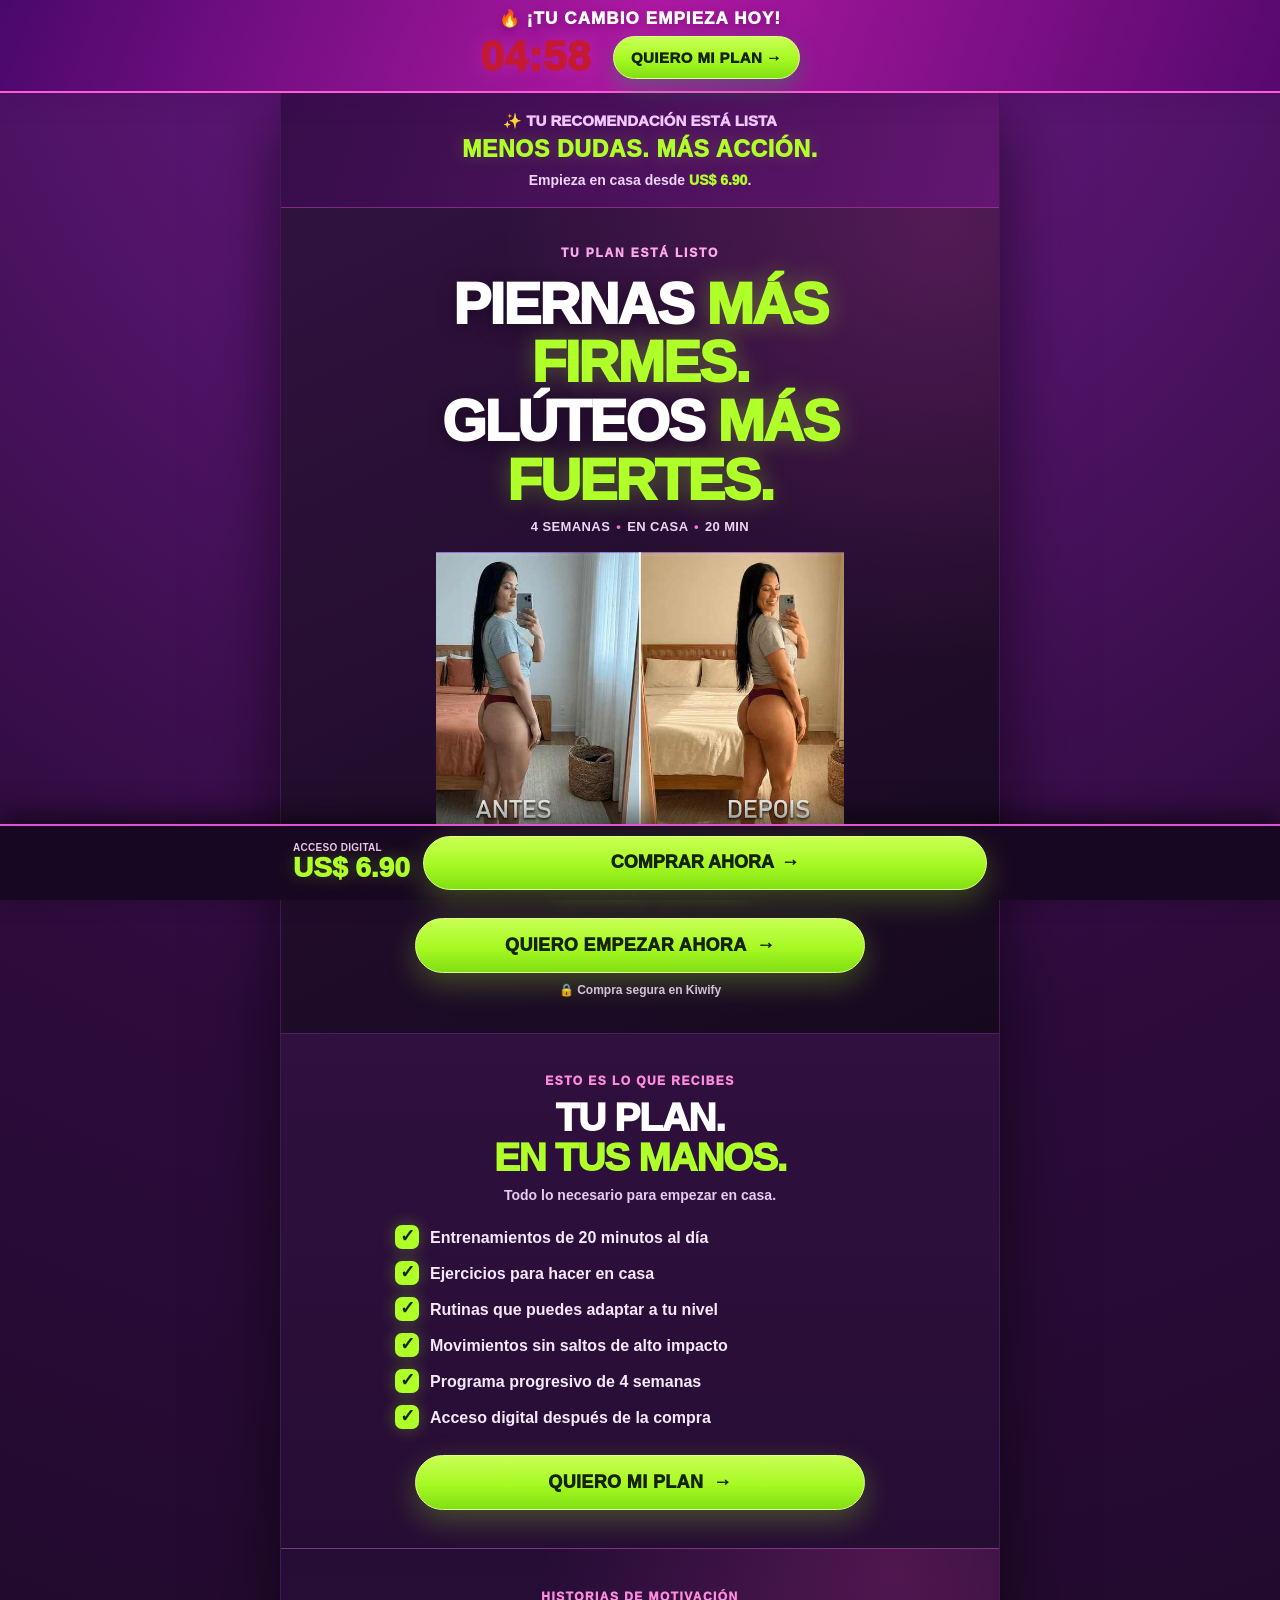
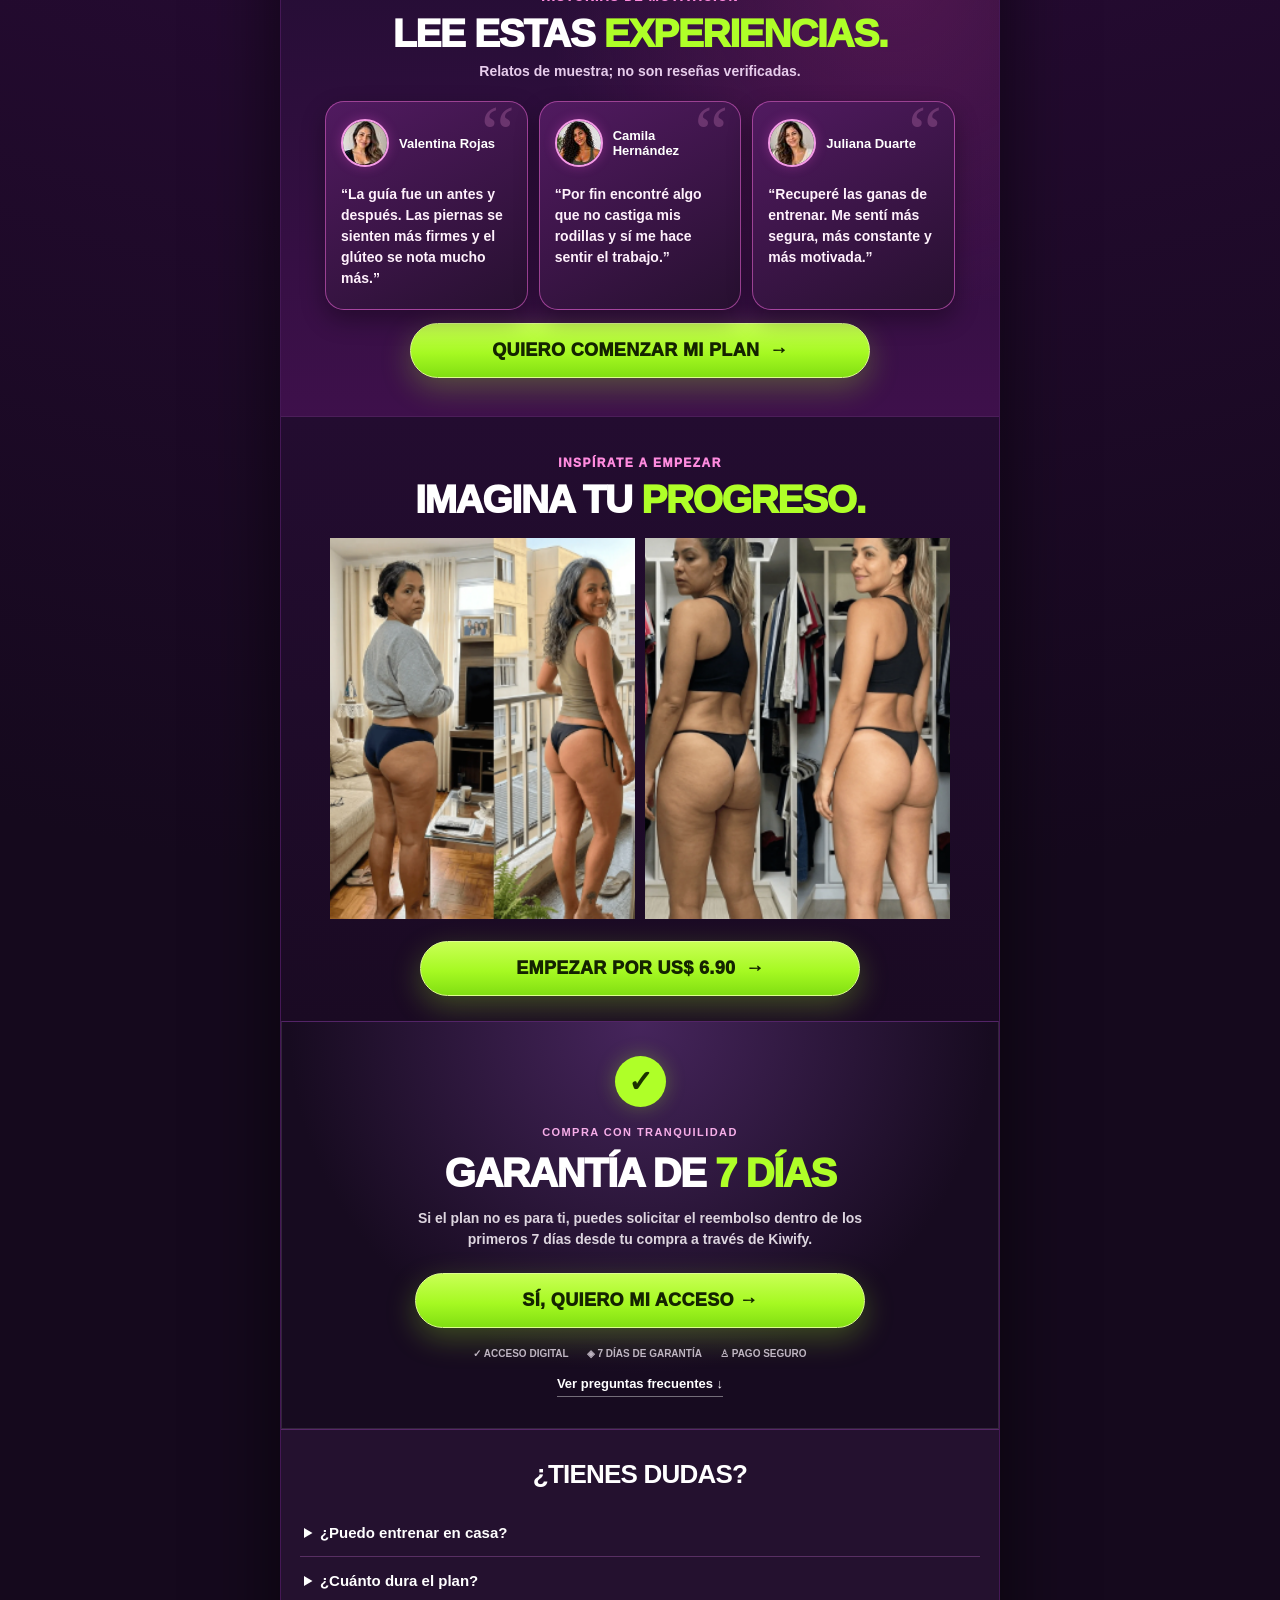
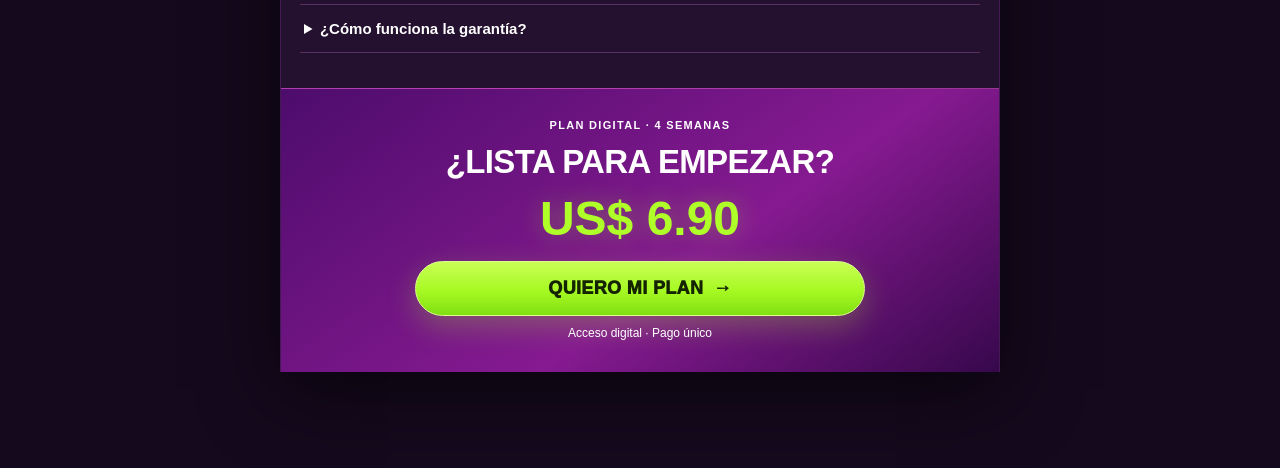
==== commit 273e0346: "Repair Camila portrait using verified JPG asset" ====
--- a/index.html
+++ b/index.html
@@ -100,7 +100,7 @@
           <blockquote>“La guía fue un antes y después. Las piernas se sienten más firmes y el glúteo se nota mucho más.”</blockquote>
         </article>
         <article class="nm-testimonial-card">
-          <div class="nm-testimonial-person"><img class="nm-avatar" src="assets/camila-cacheada-v1.jpg" alt="Retrato ilustrativo de Camila Hernández" width="48" height="48" loading="lazy"><div><strong>Camila Hernández</strong><small></small></div></div>
+          <div class="nm-testimonial-person"><img class="nm-avatar" src="assets/camila-cacheada-v2.jpg" alt="Retrato ilustrativo de Camila Hernández" width="48" height="48" loading="lazy"><div><strong>Camila Hernández</strong><small></small></div></div>
           <blockquote>“Por fin encontré algo que no castiga mis rodillas y sí me hace sentir el trabajo.”</blockquote>
         </article>
         <article class="nm-testimonial-card">
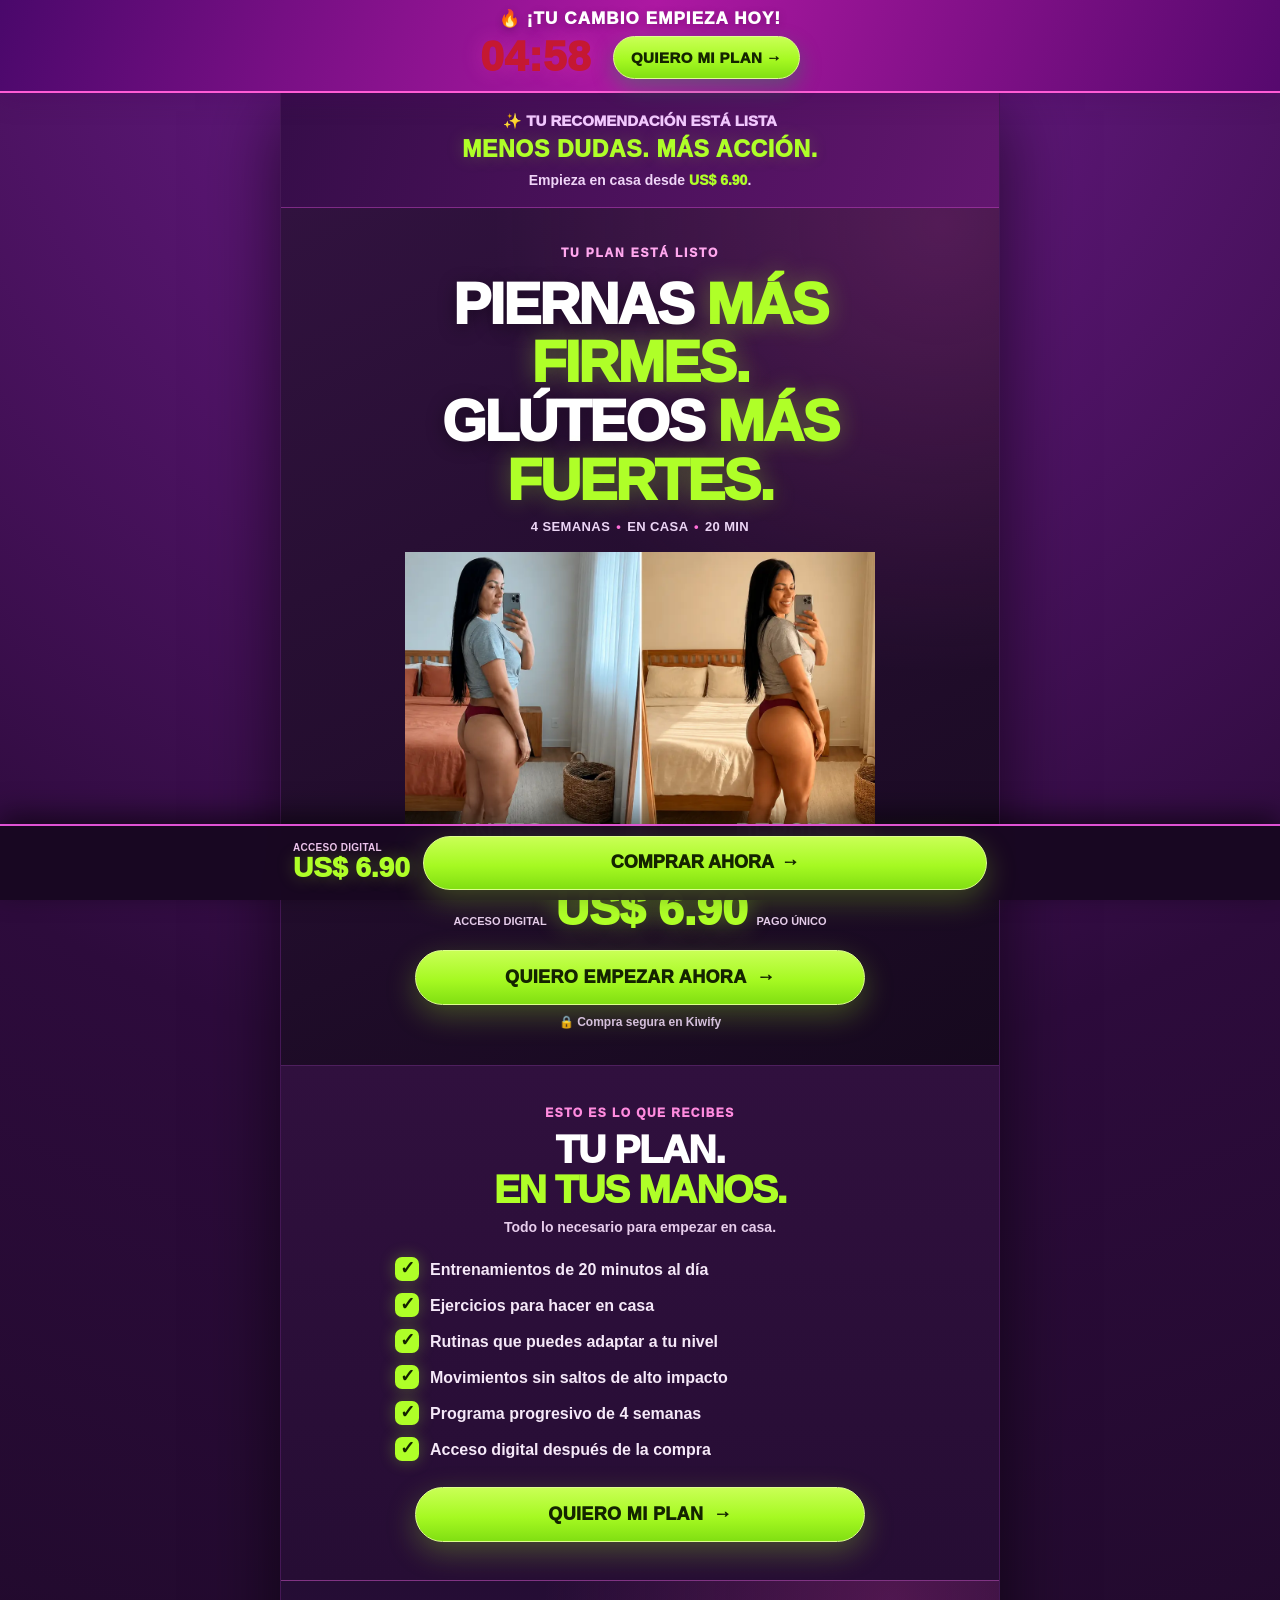
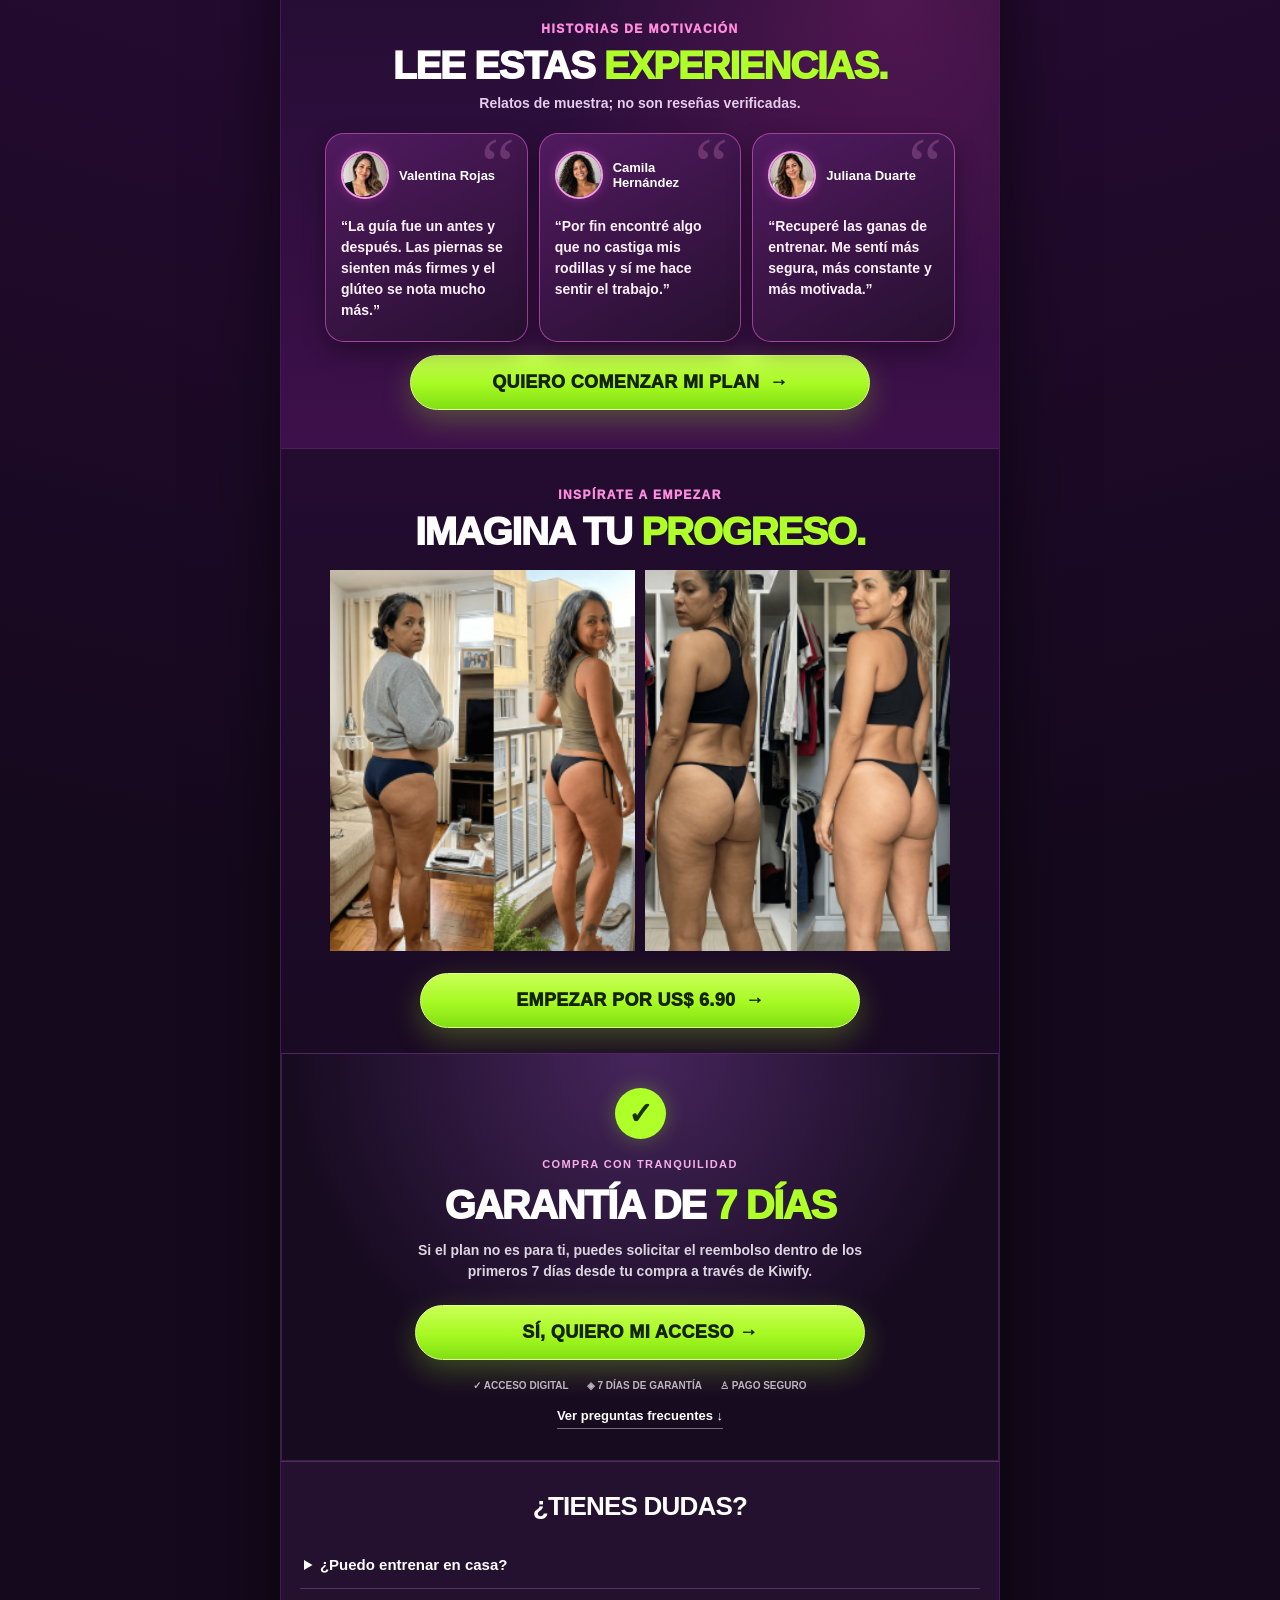
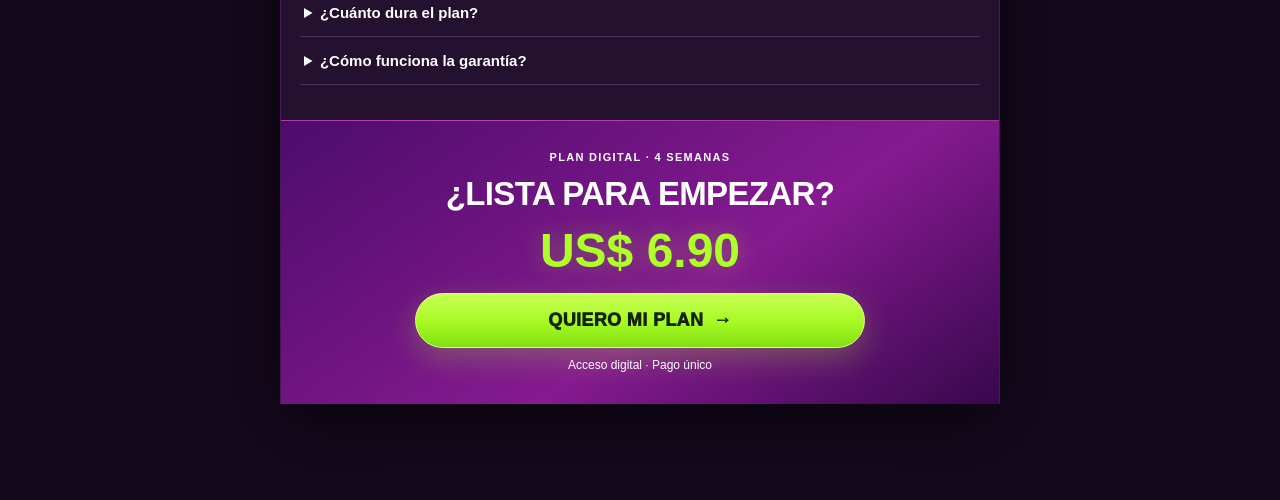
==== commit 0dfce820: "Atualiza foto principal e retrato da Camila na página de vendas" ====
--- a/index.html
+++ b/index.html
@@ -18,7 +18,7 @@
   } catch (e) {}
 })();
 </script>
-<link rel="stylesheet" href="styles.css?v=foto-integral-v14">
+<link rel="stylesheet" href="styles.css?v=fotos-novas-v15">
 <script src="config.js?v=kiwify-checkout-v1" defer></script>
 <script src="oferta.js?v=quiz-focus-v2" defer></script>
 <!-- Meta Pixel: 4286405011491298 -->
@@ -59,7 +59,7 @@
       <h1>PIERNAS <em>MÁS FIRMES.</em><br>GLÚTEOS <em>MÁS FUERTES.</em></h1>
       <p class="nm-mini-benefits">4 SEMANAS <span>•</span> EN CASA <span>•</span> 20 MIN</p>
       <figure class="nm-main-photo">
-        <img src="assets/antes-depois-quarto-sem-roxo-v1.jpg" alt="Imagen de referencia ilustrativa de piernas y glúteos" fetchpriority="high">
+        <img src="assets/hero-principal-2026.webp" alt="Imagen de referencia ilustrativa de piernas y glúteos" fetchpriority="high">
 
       </figure>
       <div class="nm-price-area">
@@ -100,7 +100,7 @@
           <blockquote>“La guía fue un antes y después. Las piernas se sienten más firmes y el glúteo se nota mucho más.”</blockquote>
         </article>
         <article class="nm-testimonial-card">
-          <div class="nm-testimonial-person"><img class="nm-avatar" src="assets/camila-cacheada-v2.jpg" alt="Retrato ilustrativo de Camila Hernández" width="48" height="48" loading="lazy"><div><strong>Camila Hernández</strong><small></small></div></div>
+          <div class="nm-testimonial-person"><img class="nm-avatar" src="assets/camila-perfil-2026.webp" alt="Retrato ilustrativo de Camila Hernández" width="48" height="48" loading="lazy"><div><strong>Camila Hernández</strong><small></small></div></div>
           <blockquote>“Por fin encontré algo que no castiga mis rodillas y sí me hace sentir el trabajo.”</blockquote>
         </article>
         <article class="nm-testimonial-card">
--- a/styles.css
+++ b/styles.css
@@ -876,3 +876,6 @@
   box-shadow:none!important;
 }
 .new-minimal .nm-main-photo figcaption {display:none!important}
+
+/* v15: nova fotografia principal completa, sem corte nem deformação */
+.new-minimal .nm-main-photo img{aspect-ratio:auto!important;object-fit:contain!important;object-position:center!important;transform:none!important;}
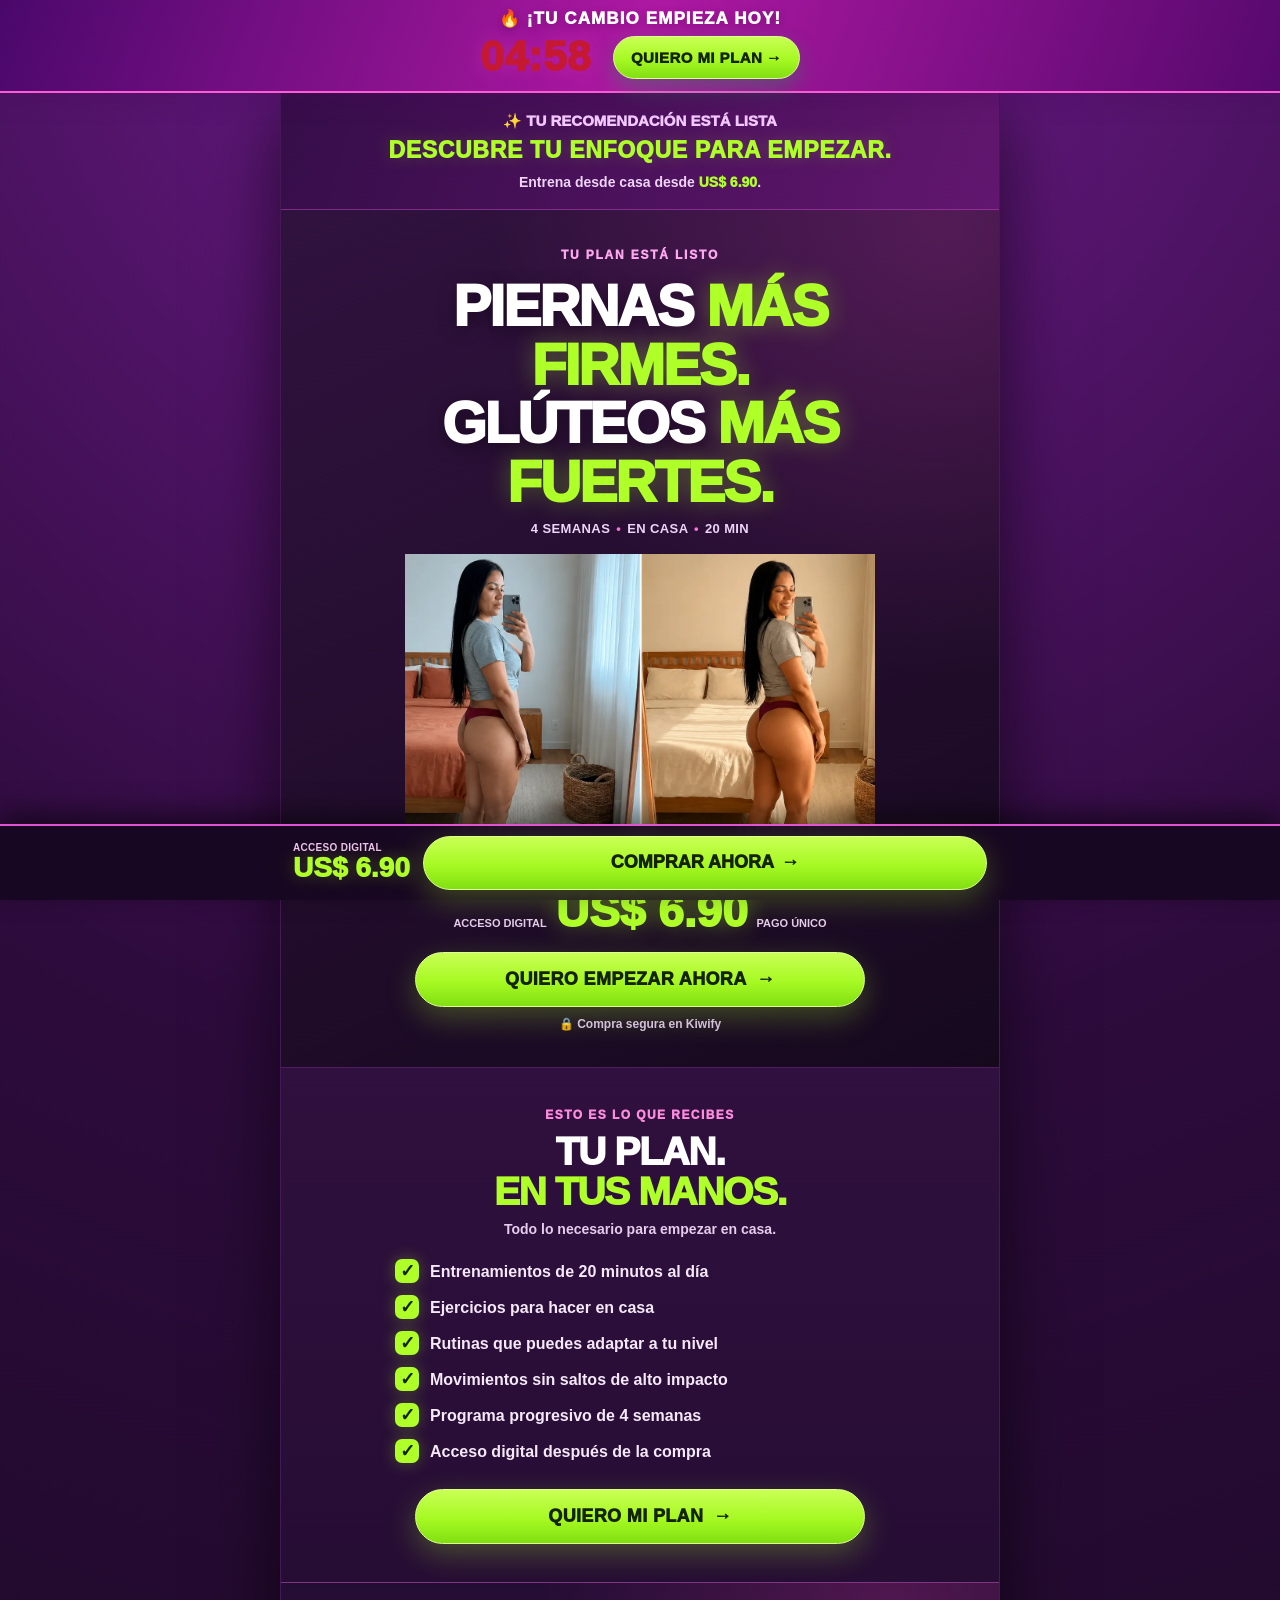
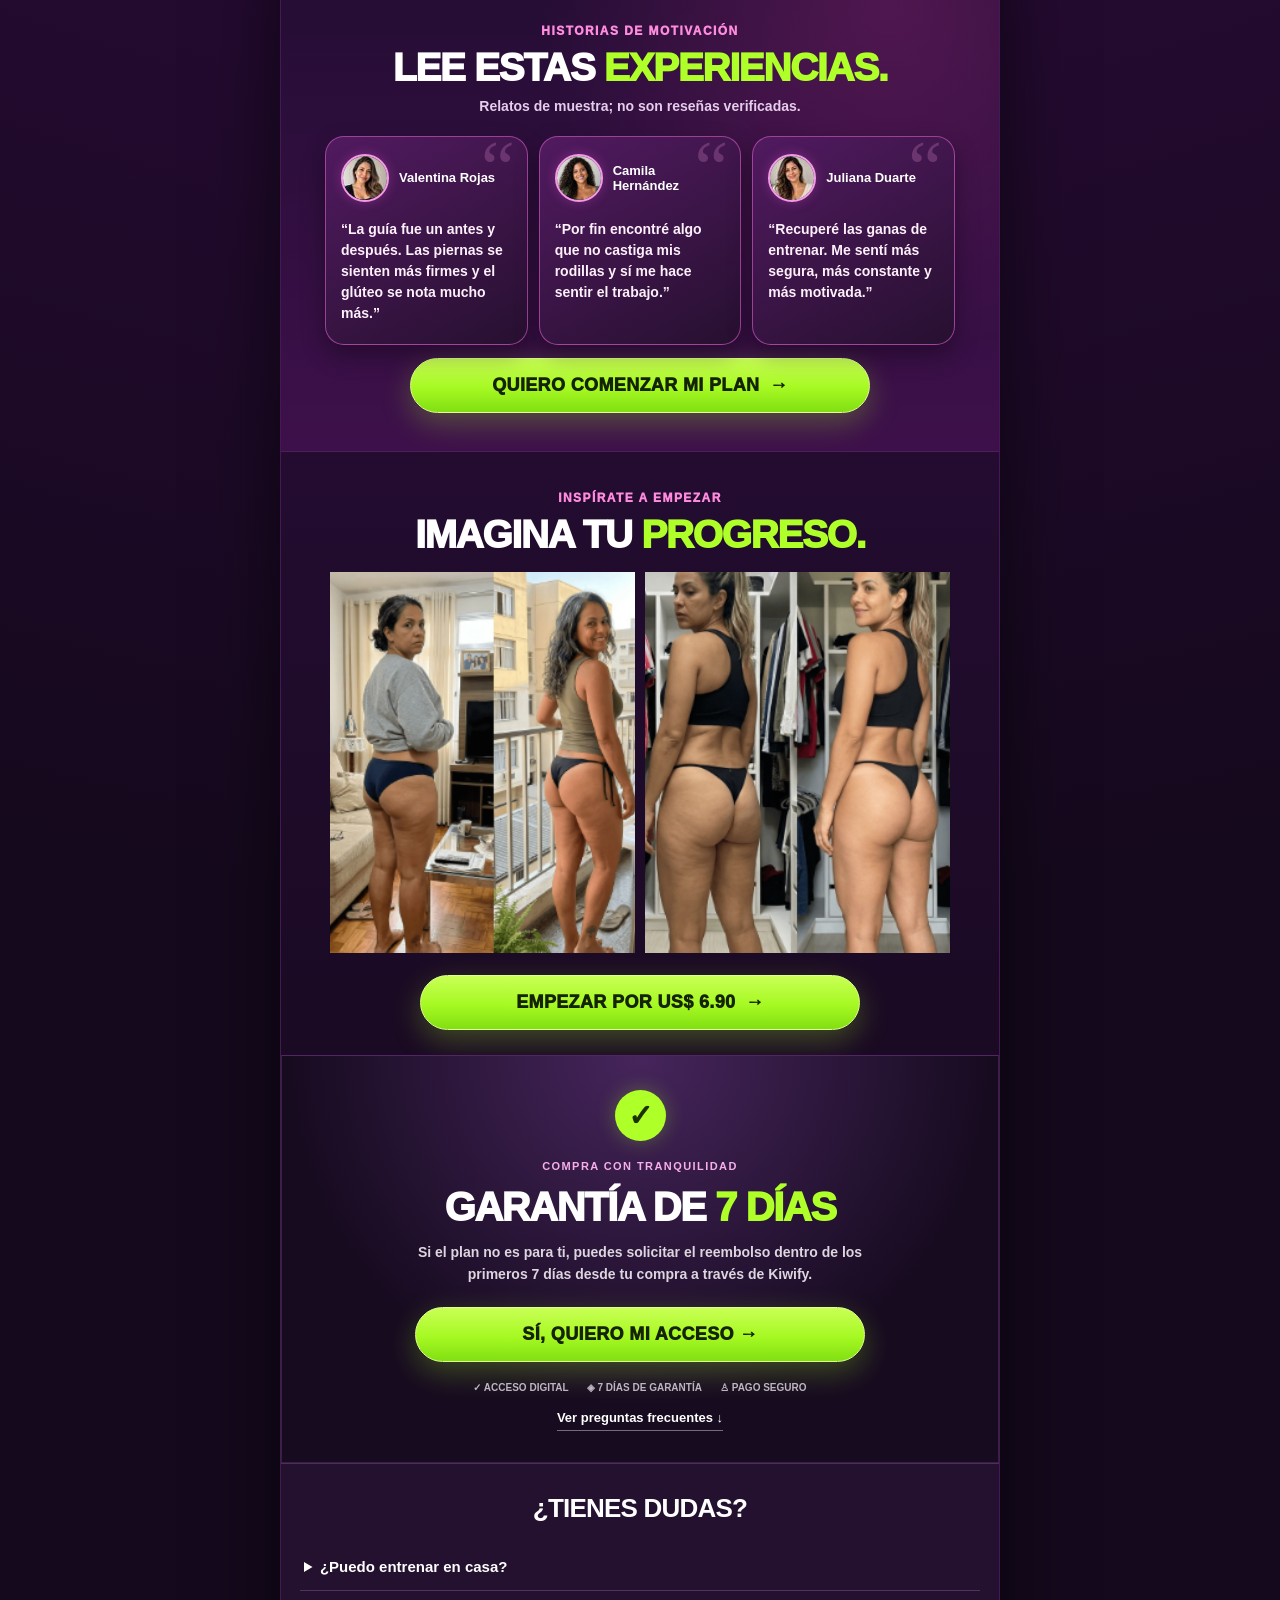
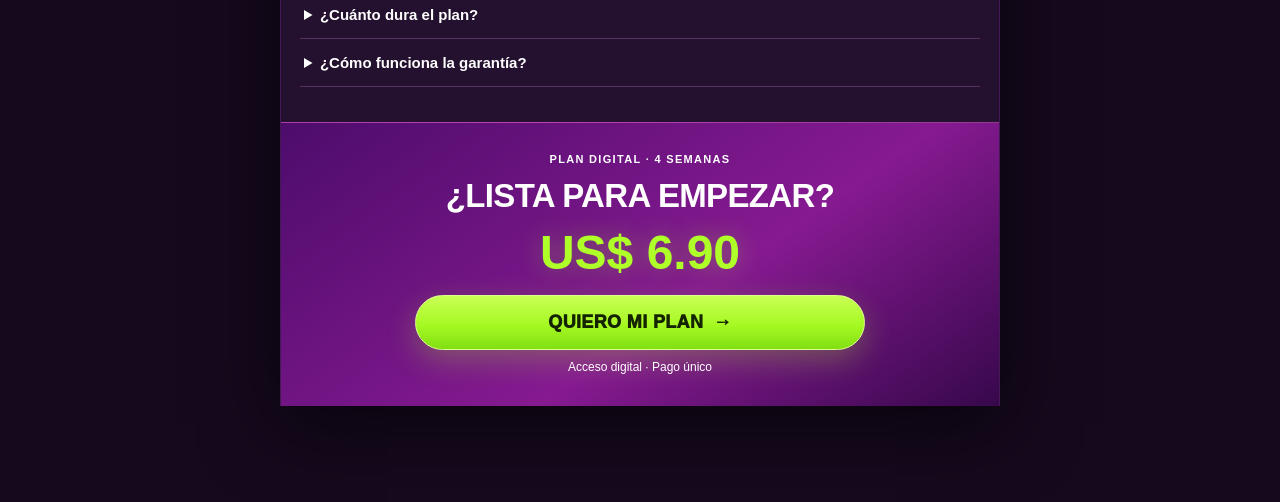
==== commit 87b1a87a: "Add mobile quiz unlock teaser, specific pain-point questions, cache-proof inline flow, and tailored " ====
--- a/index.html
+++ b/index.html
@@ -20,7 +20,7 @@
 </script>
 <link rel="stylesheet" href="styles.css?v=fotos-novas-v15">
 <script src="config.js?v=kiwify-checkout-v1" defer></script>
-<script src="oferta.js?v=quiz-focus-v2" defer></script>
+<script src="oferta.js?v=desbloqueo-v16" defer></script>
 <!-- Meta Pixel: 4286405011491298 -->
 <script>
 !function(f,b,e,v,n,t,s)
@@ -37,6 +37,7 @@
 fbq('track', 'ViewContent');
 </script>
 <!-- End Meta Pixel -->
+<style>.new-minimal .nm-tailored-detail:not([hidden]){display:block;margin:9px auto 17px;color:#f2dff5;line-height:1.5;font-size:14px;max-width:530px;text-align:center}.new-minimal #offer-unlock-title{line-height:1.2}</style>
 </head>
 <body class="sales-page new-minimal">
 <noscript><img height="1" width="1" style="display:none" alt="" src="https://www.facebook.com/tr?id=4286405011491298&ev=PageView&noscript=1"></noscript>
@@ -49,13 +50,14 @@
   </header>
   <main class="nm-content">
     <section class="nm-urgency-box" aria-label="Tu recomendación del quiz">
-      <p>✨ TU RECOMENDACIÓN ESTÁ LISTA</p>
-      <strong>MENOS DUDAS. MÁS ACCIÓN.</strong>
-      <span>Empieza en casa desde <b>US$ 6.90</b>.</span>
+      <p id="offer-unlock-status">✨ TU RECOMENDACIÓN ESTÁ LISTA</p>
+      <strong id="offer-unlock-title">DESCUBRE TU ENFOQUE PARA EMPEZAR.</strong>
+      <span>Entrena desde casa desde <b>US$ 6.90</b>.</span>
     </section>
     <section class="nm-hero">
       <p class="nm-label">TU PLAN ESTÁ LISTO</p>
       <p id="personalLine" class="nm-tailored-focus" hidden></p>
+      <p id="personalDesc" class="nm-tailored-detail" hidden></p>
       <h1>PIERNAS <em>MÁS FIRMES.</em><br>GLÚTEOS <em>MÁS FUERTES.</em></h1>
       <p class="nm-mini-benefits">4 SEMANAS <span>•</span> EN CASA <span>•</span> 20 MIN</p>
       <figure class="nm-main-photo">
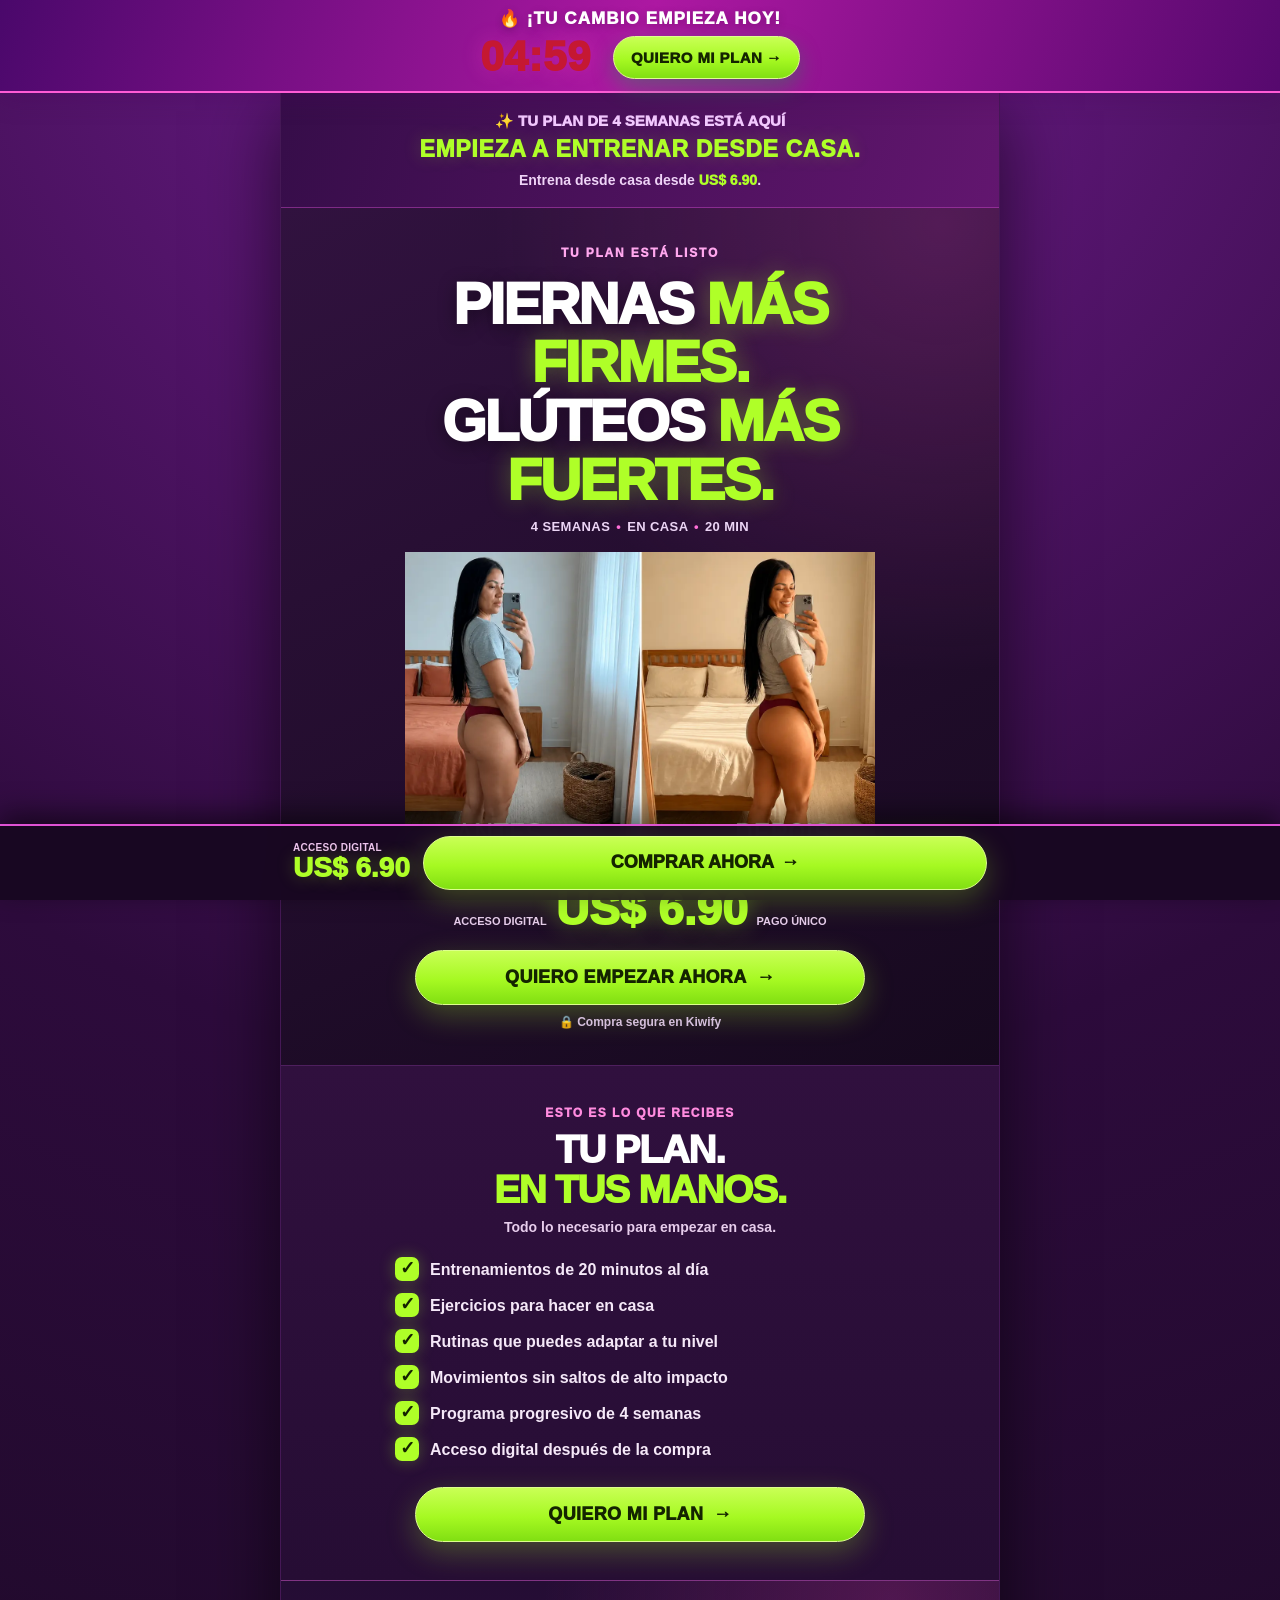
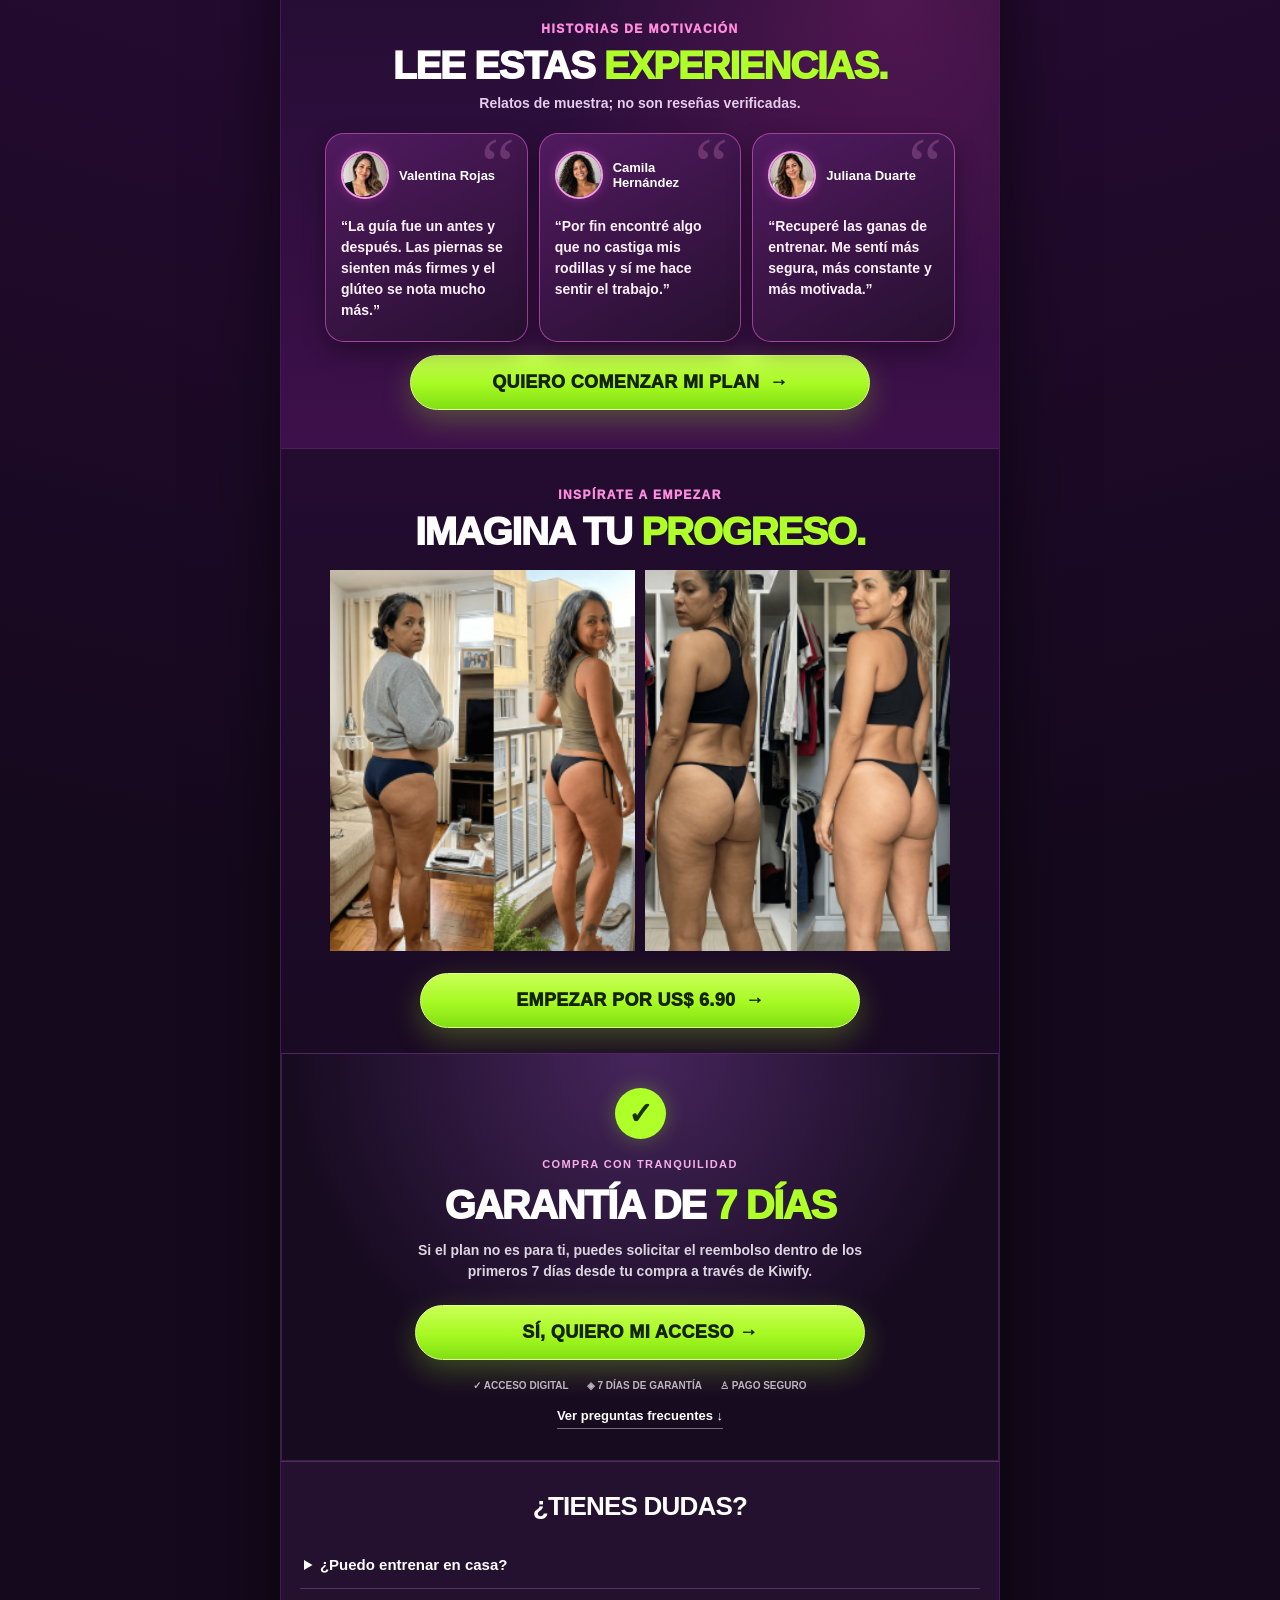
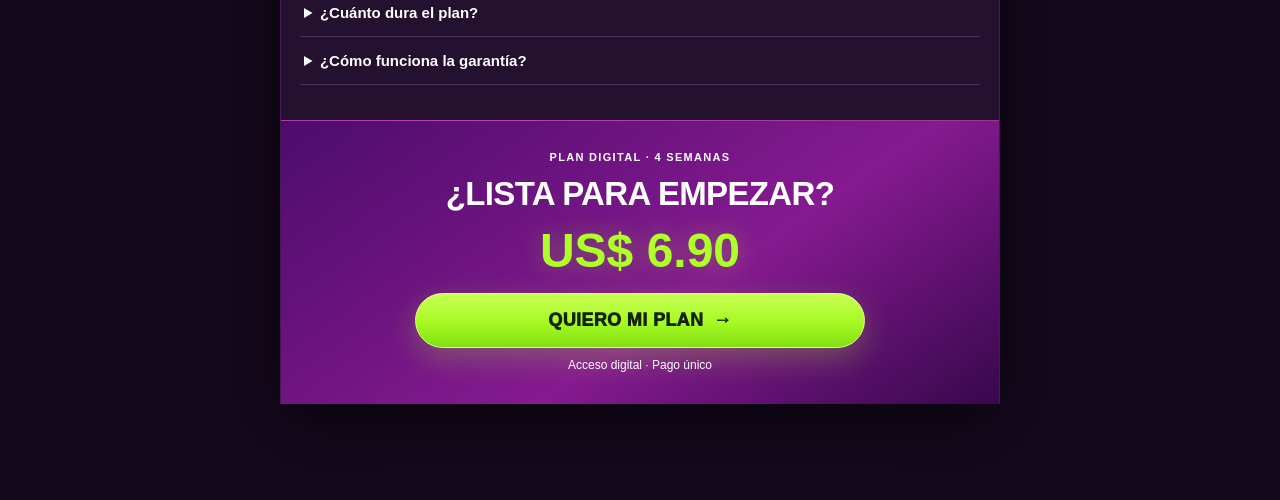
==== commit 14dab962: "Remove quiz focus badge from sales page and add concise personalized-recommendation unlock hook" ====
--- a/index.html
+++ b/index.html
@@ -20,7 +20,7 @@
 </script>
 <link rel="stylesheet" href="styles.css?v=fotos-novas-v15">
 <script src="config.js?v=kiwify-checkout-v1" defer></script>
-<script src="oferta.js?v=desbloqueo-v16" defer></script>
+<script src="oferta.js?v=limpeza-foco-v18" defer></script>
 <!-- Meta Pixel: 4286405011491298 -->
 <script>
 !function(f,b,e,v,n,t,s)
@@ -50,14 +50,12 @@
   </header>
   <main class="nm-content">
     <section class="nm-urgency-box" aria-label="Tu recomendación del quiz">
-      <p id="offer-unlock-status">✨ TU RECOMENDACIÓN ESTÁ LISTA</p>
-      <strong id="offer-unlock-title">DESCUBRE TU ENFOQUE PARA EMPEZAR.</strong>
+      <p>✨ TU PLAN DE 4 SEMANAS ESTÁ AQUÍ</p>
+      <strong>EMPIEZA A ENTRENAR DESDE CASA.</strong>
       <span>Entrena desde casa desde <b>US$ 6.90</b>.</span>
     </section>
     <section class="nm-hero">
       <p class="nm-label">TU PLAN ESTÁ LISTO</p>
-      <p id="personalLine" class="nm-tailored-focus" hidden></p>
-      <p id="personalDesc" class="nm-tailored-detail" hidden></p>
       <h1>PIERNAS <em>MÁS FIRMES.</em><br>GLÚTEOS <em>MÁS FUERTES.</em></h1>
       <p class="nm-mini-benefits">4 SEMANAS <span>•</span> EN CASA <span>•</span> 20 MIN</p>
       <figure class="nm-main-photo">
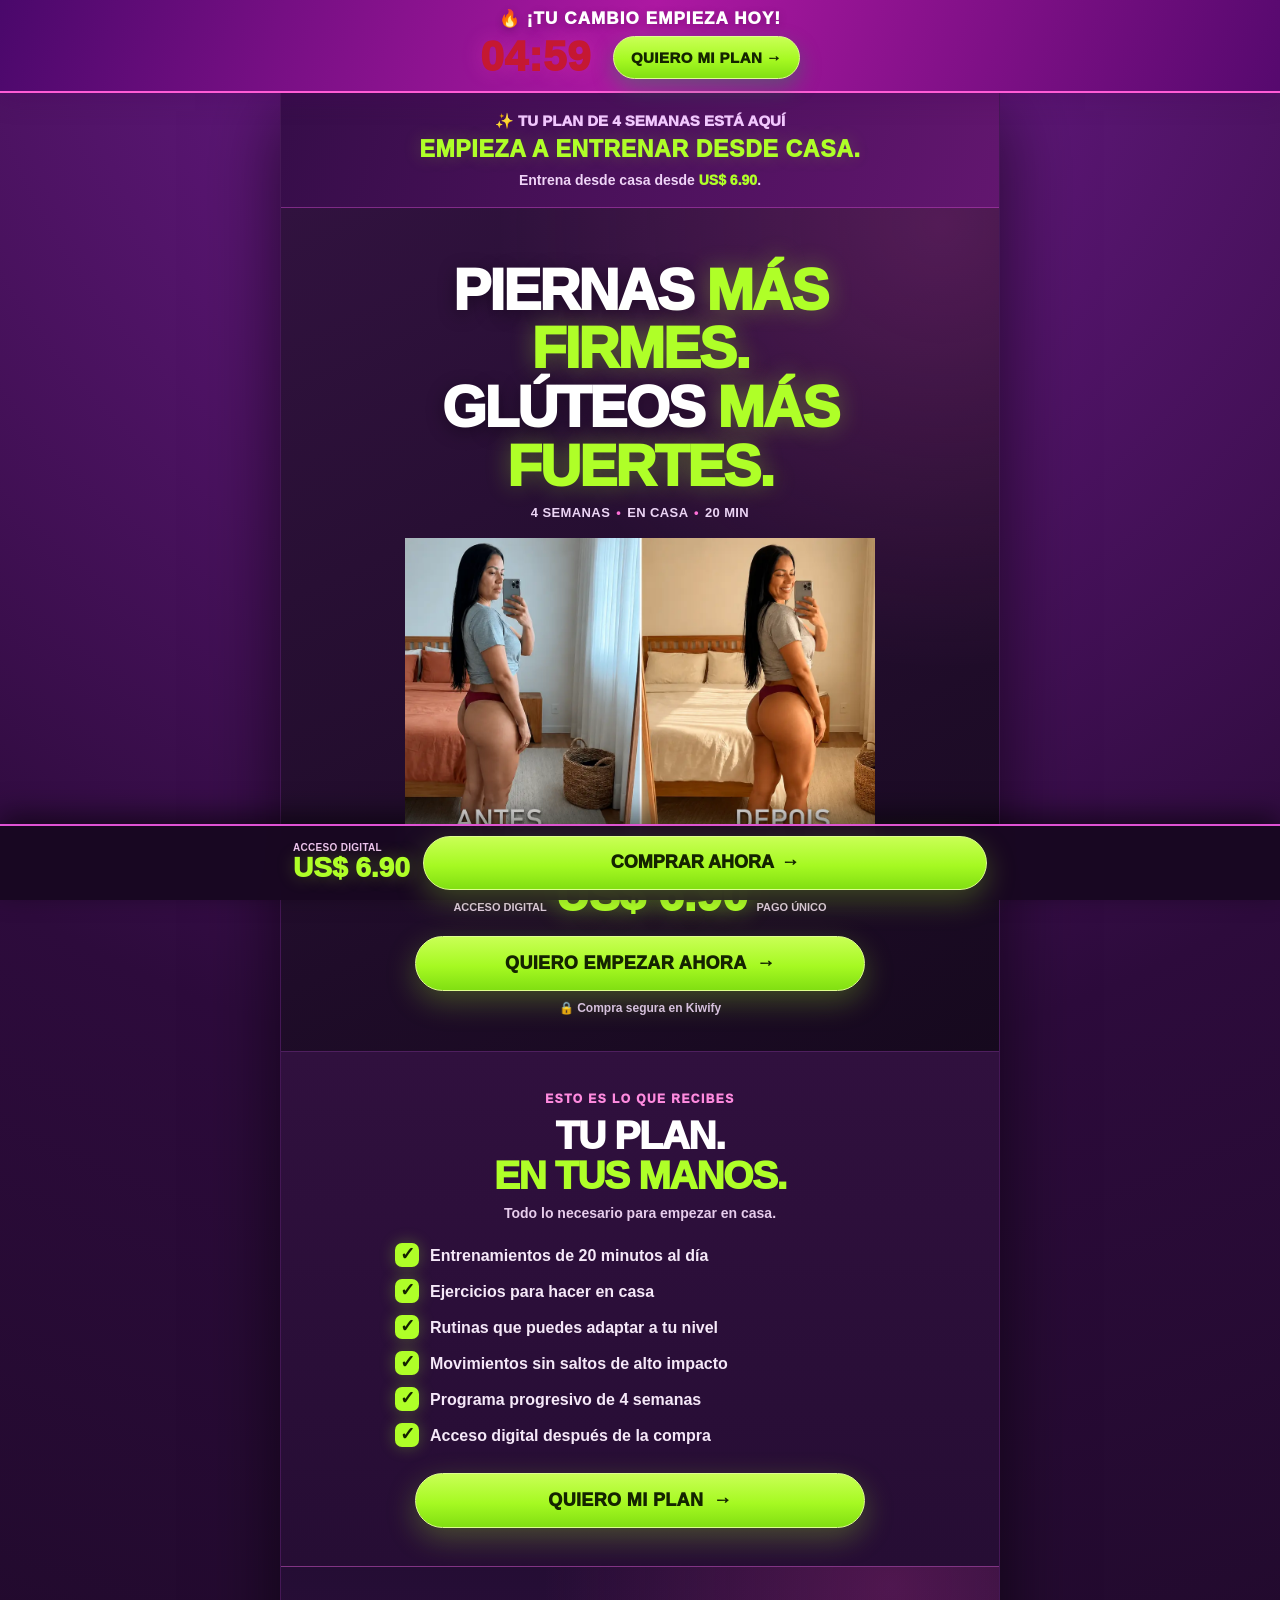
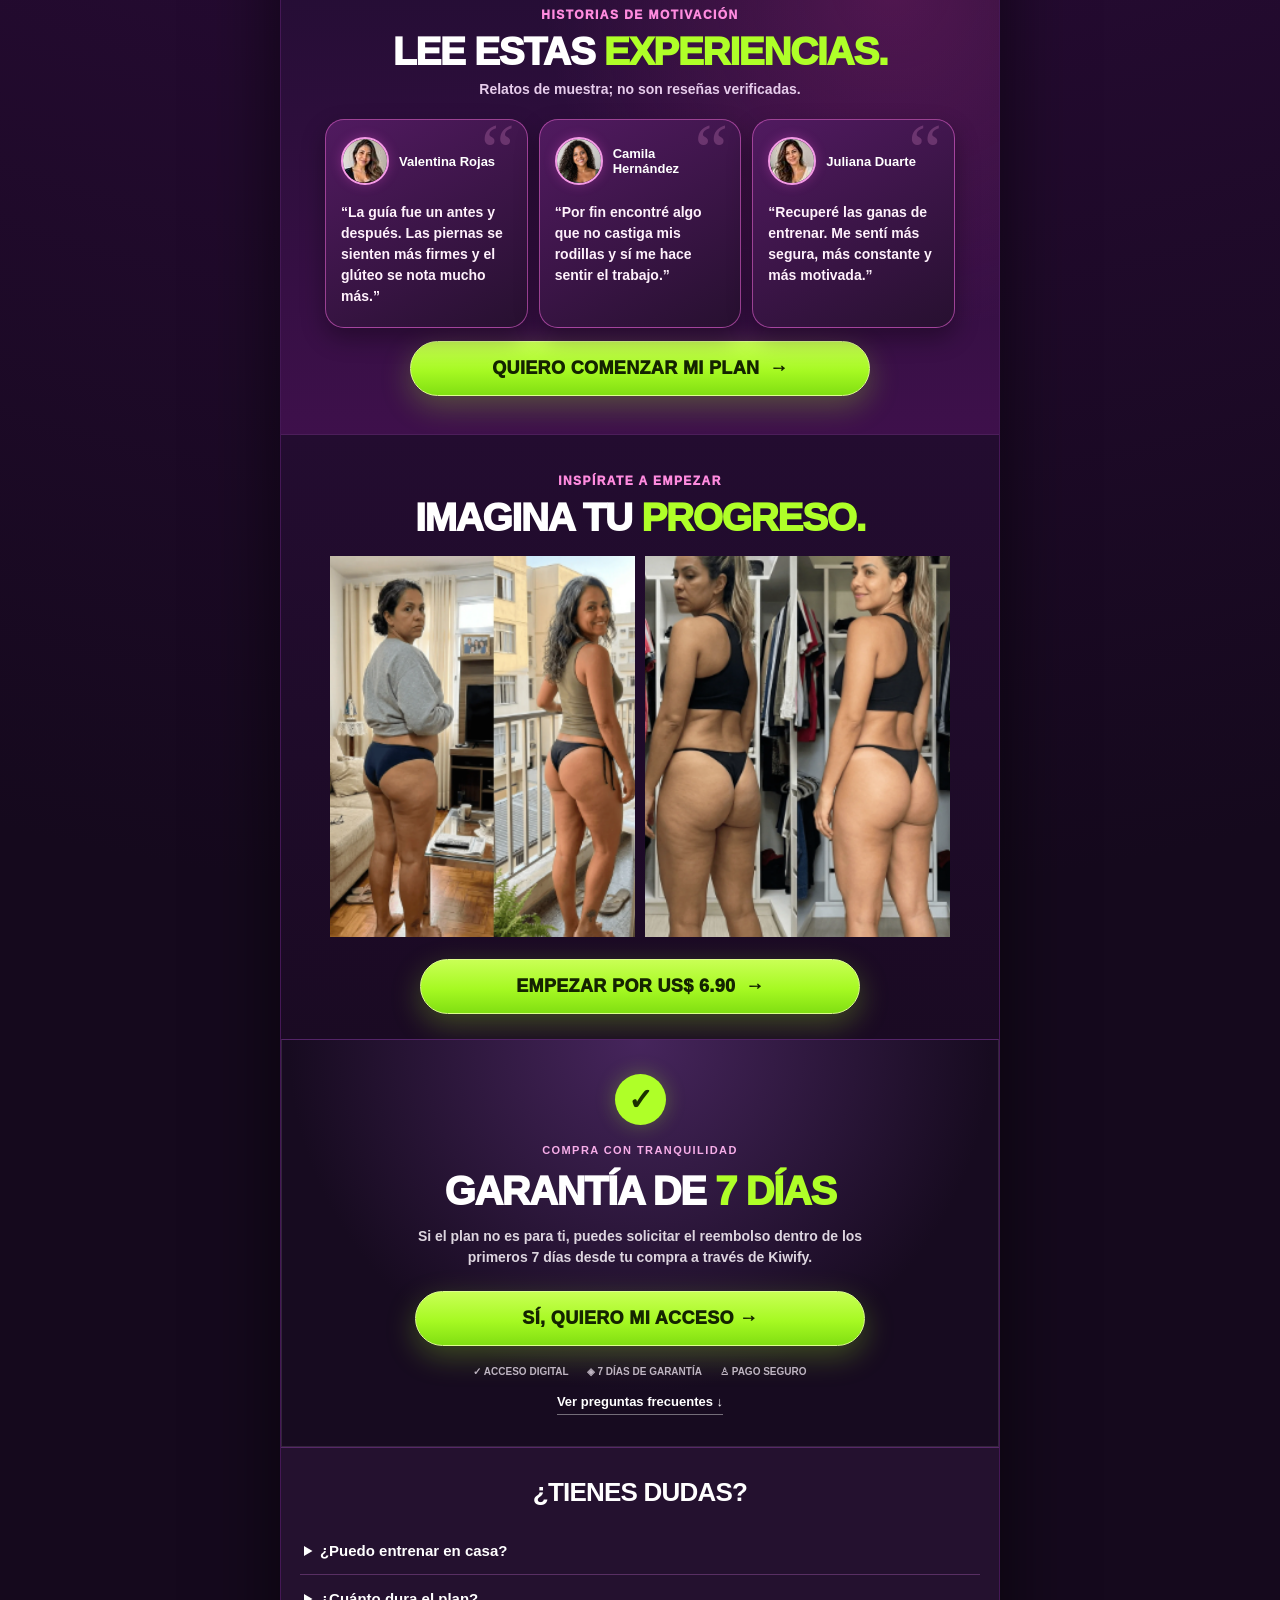
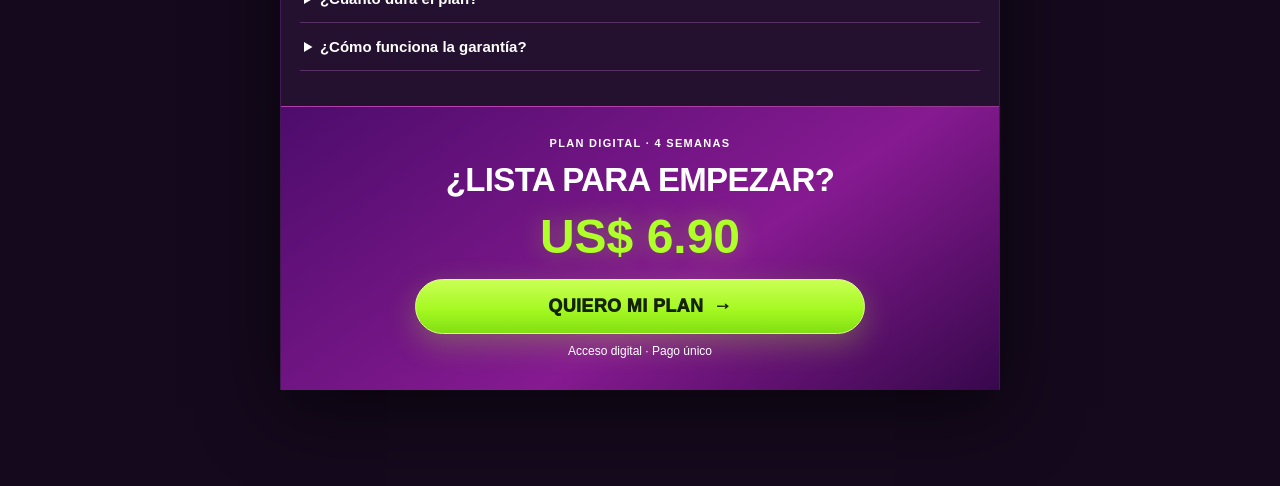
==== commit 16547cc0: "Remove quiz question counter and sales hero ready/personal focus labels" ====
--- a/index.html
+++ b/index.html
@@ -55,7 +55,6 @@
       <span>Entrena desde casa desde <b>US$ 6.90</b>.</span>
     </section>
     <section class="nm-hero">
-      <p class="nm-label">TU PLAN ESTÁ LISTO</p>
       <h1>PIERNAS <em>MÁS FIRMES.</em><br>GLÚTEOS <em>MÁS FUERTES.</em></h1>
       <p class="nm-mini-benefits">4 SEMANAS <span>•</span> EN CASA <span>•</span> 20 MIN</p>
       <figure class="nm-main-photo">
